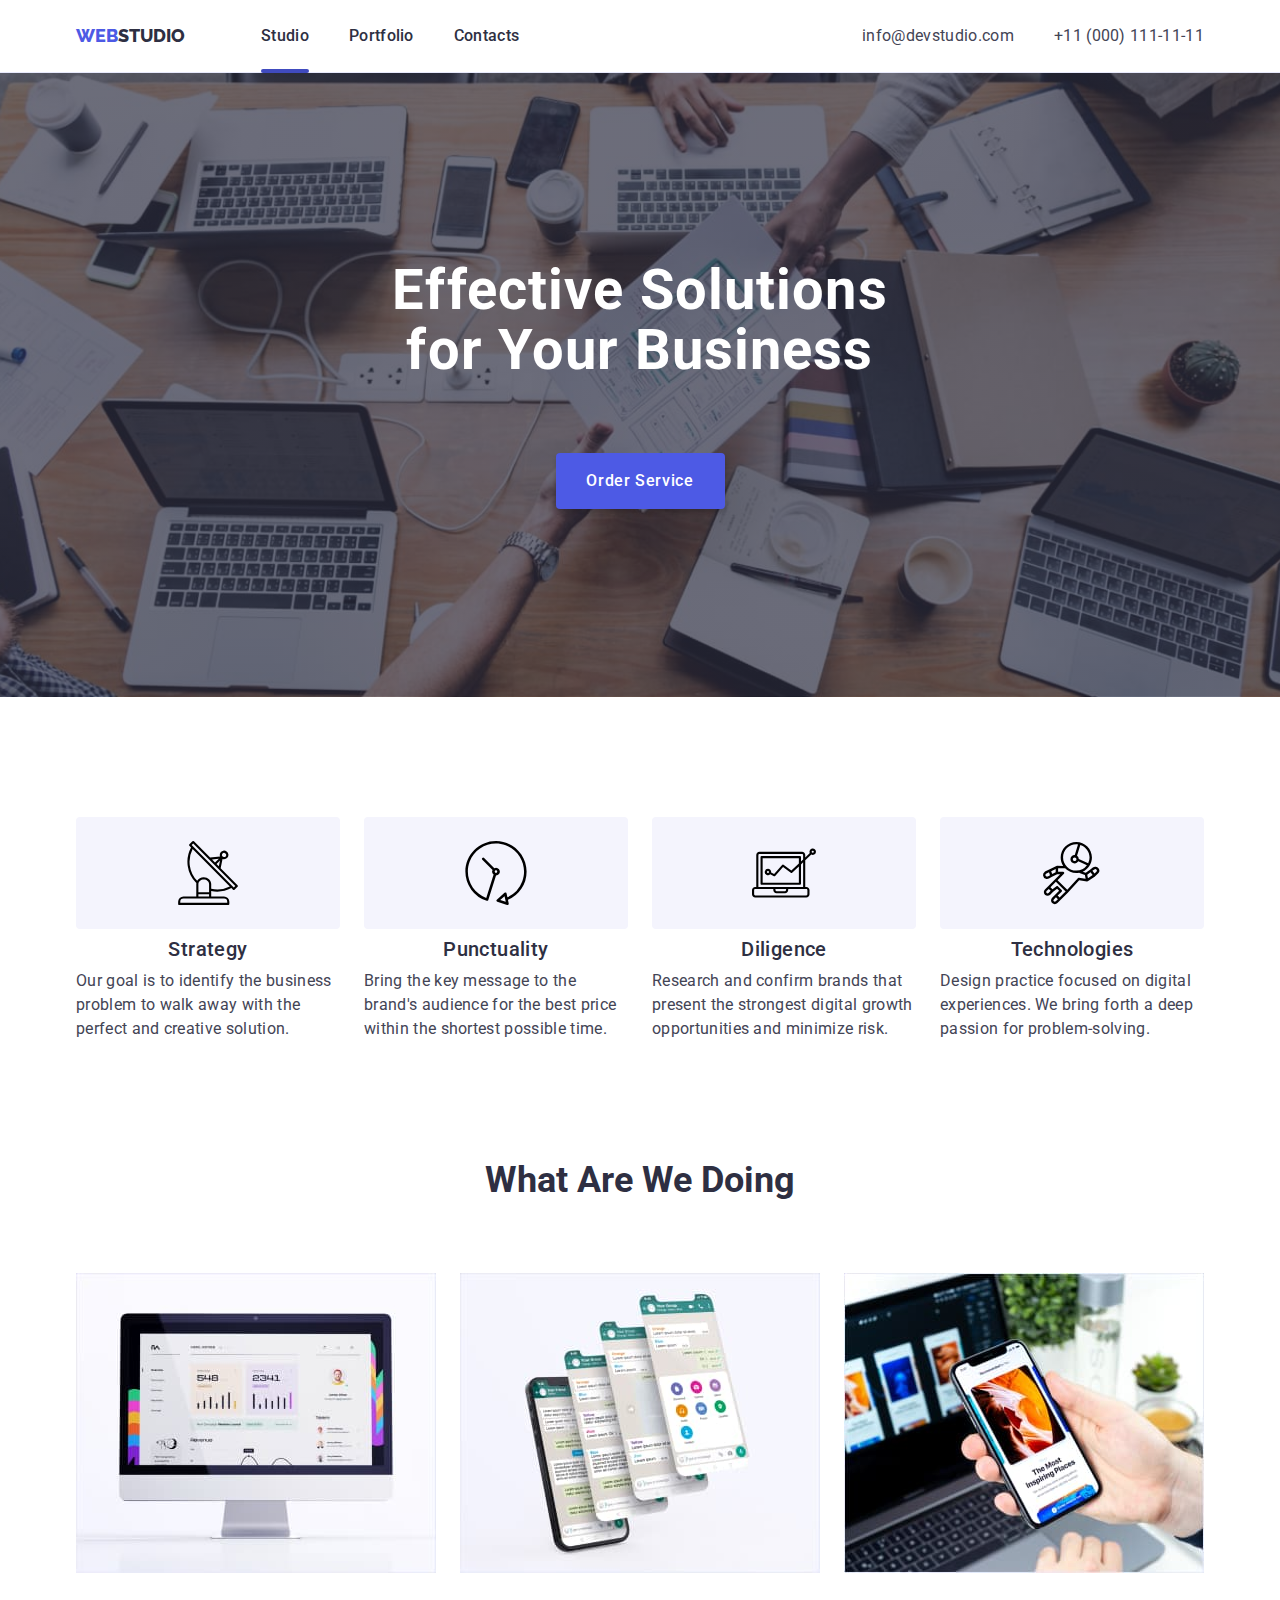
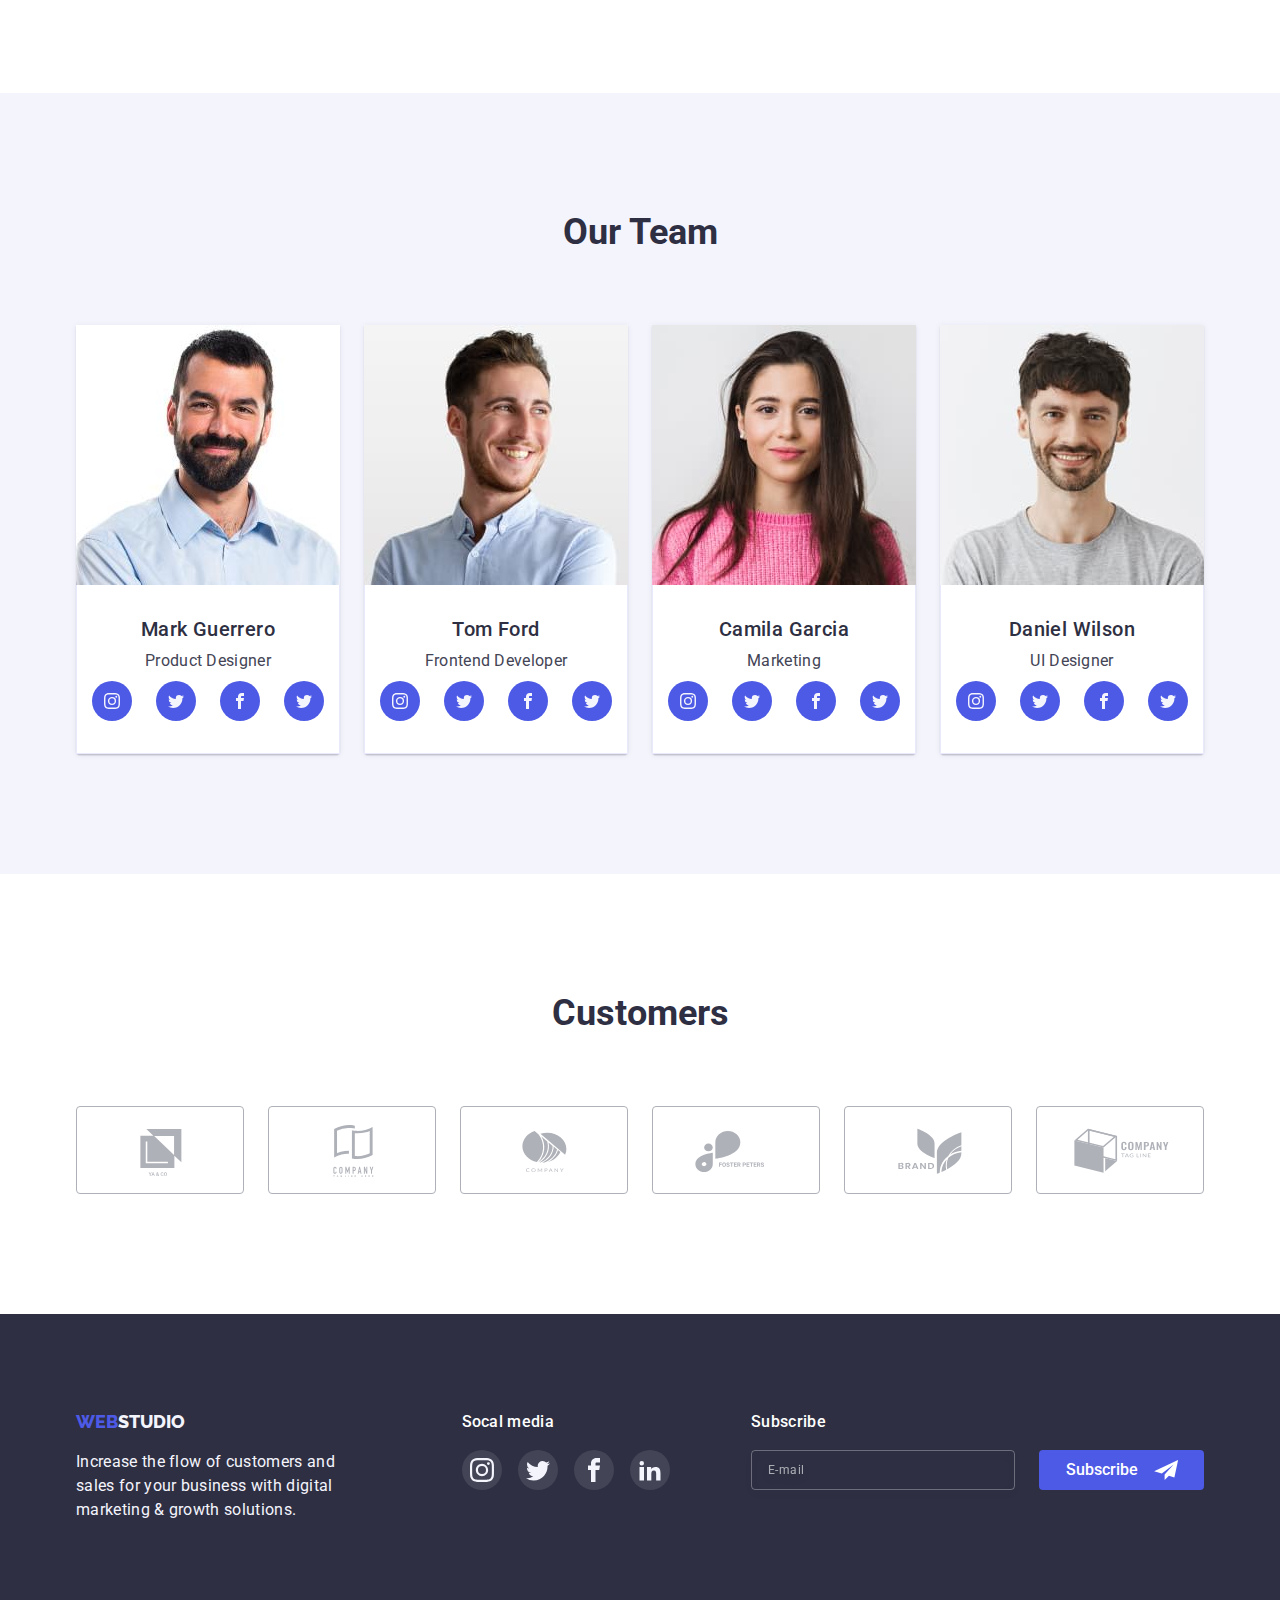
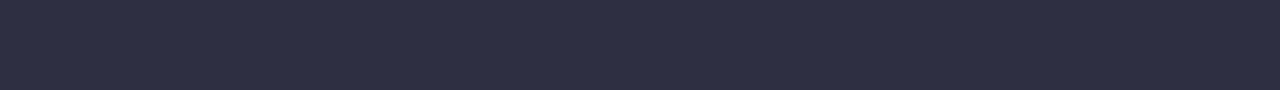
==== index.html @ fc149da0 "Update index.html" ====
<!DOCTYPE html>
<html lang="en">
  <head>
    <meta charset="UTF-8" />
    <meta http-equiv="X-UA-Compatible" content="IE=edge" />
    <meta name="viewport" content="width=device-width, initial-scale=1.0" />
    <link rel="preconnect" href="https://fonts.googleapis.com" />
    <link rel="preconnect" href="https://fonts.gstatic.com" crossorigin />
    <link
      href="https://fonts.googleapis.com/css2?family=Raleway:wght@800&family=Roboto:wght@400;500;700;900&display=swap"
      rel="stylesheet"
    />
    <link
      rel="stylesheet"
      href="https://cdnjs.cloudflare.com/ajax/libs/modern-normalize/1.1.0/modern-normalize.min.css"
    />
    <title>Web Studio</title>
    <link rel="stylesheet" href="./css/styles.css" />
  </head>
  <body>
    <header class="header">
      <div class="container header-container">
        <nav class="header-navigation">
          <a href="./index.html" class="logo-name"
            ><span class="word-web">WEB</span
            ><span class="word-studio-header">STUDIO</span></a
          >
          <ul class="header-list">
            <li class="header-item">
              <a class="item active" href="./index.html">Studio</a>
            </li>
            <li class="header-item">
              <a class="item" href="./portfolio.html">Portfolio</a>
            </li>
            <li class="header-item"><a class="item" href="">Contacts</a></li>
          </ul>
        </nav>
        <address class="header-address">
          <ul class="header-contact-list">
            <li class="header-item">
              <a href="mailto:info@devstudio.com" class="header-contact"
                >info@devstudio.com</a
              >
            </li>
            <li class="header-item">
              <a href="tel:+110001111111" class="header-contact"
                >+11 (000) 111-11-11</a
              >
            </li>
          </ul>
        </address>
        <button type="button" class="menu-open js-open-menu" ">
          <svg class="open-menu-icon" width="32" height="22">
            <use href="./images/symbol-defs-burger.svg#icon-burger"></use>
          </svg>
        </button>
      </div>
      <div class="mob-menu js-menu-container">
        <div class="mob-menu-container container">
          <div>
            <button type="button" class="menu-close js-close-menu" >
              <svg class="close-modal-icon" width="8" height="8">
                <use href="./images/closeblack-defs.svg#icon-closeblack"></use>
              </svg>
            </button>
            <nav class="mob-menu-navigation" >
              <ul class="mob-menu-list">
                <li class="mob-menu-item">
                  <a class="mob-item" href="./index.html">Studio</a>
                </li>
                <li class="mob-menu-item">
                  <a class="mob-item" href="./portfolio.html">Portfolio</a>
                </li>
                <li class="mob-menu-item">
                  <a class="mob-item" href="">Contacts</a>
                </li>
              </ul>
            </nav>
          </div>
          <div>
            <address class="mob-menu-address">
              <ul class="mob-menu-contacts">
                <li class="mob-menu-tel">
                  <a href="tel:+110001111111" class="mob-menu-tel-link"
                    >+11 (000) 111-11-11</a
                  >
                </li>
                <li class="mob-menu-email">
                  <a
                    href="mailto:info@devstudio.com"
                    class="mob-menu-email-link"
                    >info@devstudio.com</a
                  >
                </li>
              </ul>
            </address>
            <ul class="mob-menu-soc-list">
              <li class="mob-menu-soc-item">
                <a href="" class="mob-menu-soc-link">
                  <svg class="mob-menu-soc-icon" width="16" height="16">
                    <use href="./images/symbol-defs-second.svg#icon-instagram"></use>
                  </svg>
                </a>
              </li>
              <li class="mob-menu-soc-item">
                <a href="" class="mob-menu-soc-link">
                  <svg class="mob-menu-soc-icon" width="16" height="16">
                    <use href="./images/symbol-defs-second.svg#icon-twitter"></use>
                  </svg>
                </a>
              </li>
              <li class="mob-menu-soc-item">
                <a href="" class="mob-menu-soc-link">
                  <svg class="mob-menu-soc-icon" width="16" height="16">
                    <use href="./images/symbol-defs-second.svg#icon-facebook"></use>
                  </svg>
                </a>
              </li>
              <li class="mob-menu-soc-item">
                <a href="" class="mob-menu-soc-link">
                  <svg class="mob-menu-soc-icon" width="16" height="16">
                    <use href="./images/symbol-defs-second.svg#icon-linkedin"></use>
                  </svg>
                </a>
              </li>
            </ul>
          </div>
        </div>
      </div>
    </header>
    <main>
      <section class="headline-box section">
        <div class="container headline-container">
          <h1 class="headline">Effective Solutions for Your Business</h1>
          <button class="headline-button" type="button" data-modal-open>
            Order Service
          </button>
        </div>
      </section>
      <section class="section-goals">
        <div class="container goals-container">
          <h2 hidden class="visually-hidden">info</h2>
          <ul class="main-list">
            <li class="main-item">
              <div class="main-icon">
                <svg width="64" height="64">
                  <use href="./images/symbol-defs.svg#icon-vector1"></use>
                </svg>
              </div>
              <h3 class="main-title">Strategy</h3>
              <p class="main-after-title">
                Our goal is to identify the business problem to walk away with
                the perfect and creative solution.
              </p>
            </li>
            <li class="main-item">
              <div class="main-icon">
                <svg width="64" height="64">
                  <use href="./images/symbol-defs.svg#icon-vector2"></use>
                </svg>
              </div>
              <h3 class="main-title">Punctuality</h3>
              <p class="main-after-title">
                Bring the key message to the brand's audience for the best price
                within the shortest possible time.
              </p>
            </li>
            <li class="main-item">
              <div class="main-icon">
                <svg width="64" height="64">
                  <use href="./images/symbol-defs.svg#icon-vector3"></use>
                </svg>
              </div>
              <h3 class="main-title">Diligence</h3>
              <p class="main-after-title">
                Research and confirm brands that present the strongest digital
                growth opportunities and minimize risk.
              </p>
            </li>
            <li class="main-item">
              <div class="main-icon">
                <svg width="64" height="64">
                  <use href="./images/symbol-defs.svg#icon-vector4"></use>
                </svg>
              </div>
              <h3 class="main-title">Technologies</h3>
              <p class="main-after-title">
                Design practice focused on digital experiences. We bring forth a
                deep passion for problem-solving.
              </p>
            </li>
          </ul>
        </div>
      </section>
      <section class="section list">
        <div class="container list-container">
          <h2 class="doing-headline">What Are We Doing</h2>
          <ul class="doing-list">
            <li class="doing-item">
              <img
                src="./images/img1.jpg"
                width="360"
                alt="statistic"
                srcset="./images/img1.jpg 1x, ./images/img1-2x.jpg 2x"
              />
            </li>
            <li class="doing-item">
              <img
                src="./images/img2.jpg"
                width="360"
                alt="social"
                srcset="./images/img2.jpg 1x, ./images/img2-2x.jpg 2x"
              />
            </li>
            <li class="doing-item">
              <img
                src="./images/img3.jpg"
                width="360"
                alt="applications"
                srcset="./images/img3.jpg 1x, ./images/img3-2x.jpg 2x"
              />
            </li>
          </ul>
        </div>
      </section>
      <section class="teamlist section">
        <div class="container team-container">
          <h2 class="secondary-headline">Our Team</h2>
          <ul class="secondary-list">
            <li class="secondary-item team-color">
              <img
                src="./images/mark-guerrero.jpg"
                width="264"
                alt="Mark Guerrero"
                srcset="
                  ./images/mark-guerrero.jpg    1x,
                  ./images/mark-guerrero-2x.jpg 2x
                "
              />
              <div class="borders-text">
                <h3 class="name-team">Mark Guerrero</h3>
                <p class="team-position">Product Designer</p>
                <ul class="team-soc-list">
                  <li class="soc-item">
                    <a href="" class="team-soc-link">
                      <svg class="team-soc-icon" width="16" height="16">
                        <use href="./images/symbol-defs-second.svg#icon-instagram"></use>
                      </svg>
                    </a>
                  </li>
                  <li class="soc-item">
                    <a href="" class="team-soc-link">
                      <svg class="team-soc-icon" width="16" height="16">
                        <use href="./images/symbol-defs-second.svg#icon-twitter"></use>
                      </svg>
                    </a>
                  </li>
                  <li class="soc-item">
                    <a href="" class="team-soc-link">
                      <svg class="team-soc-icon" width="16" height="16">
                        <use href="./images/symbol-defs-second.svg#icon-facebook"></use>
                      </svg>
                    </a>
                  </li>
                  <li class="soc-item">
                    <a href="" class="team-soc-link">
                      <svg class="team-soc-icon" width="16" height="16">
                        <use href="./images/symbol-defs-second.svg#icon-twitter"></use>
                      </svg>
                    </a>
                  </li>
                </ul>
              </div>
            </li>
            <li class="secondary-item team-color">
              <img
                src="./images/tom-ford.jpg"
                width="264"
                alt="Tom Ford"
                srcset="./images/tom-ford.jpg 1x, ./images/tom-ford-2x.jpg 2x"
              />
              <div class="borders-text">
                <h3 class="name-team">Tom Ford</h3>
                <p class="team-position">Frontend Developer</p>
                <ul class="team-soc-list">
                  <li class="soc-item">
                    <a href="" class="team-soc-link">
                      <svg class="team-soc-icon" width="16" height="16">
                        <use href="./images/symbol-defs-second.svg#icon-instagram"></use>
                      </svg>
                    </a>
                  </li>
                  <li class="soc-item">
                    <a href="" class="team-soc-link">
                      <svg class="team-soc-icon" width="16" height="16">
                        <use href="./images/symbol-defs-second.svg#icon-twitter"></use>
                      </svg>
                    </a>
                  </li>
                  <li class="soc-item">
                    <a href="" class="team-soc-link">
                      <svg class="team-soc-icon" width="16" height="16">
                        <use href="./images/symbol-defs-second.svg#icon-facebook"></use>
                      </svg>
                    </a>
                  </li>
                  <li class="soc-item">
                    <a href="" class="team-soc-link">
                      <svg class="team-soc-icon" width="16" height="16">
                        <use href="./images/symbol-defs-second.svg#icon-twitter"></use>
                      </svg>
                    </a>
                  </li>
                </ul>
              </div>
            </li>
            <li class="secondary-item team-color">
              <img
                src="./images/camila-garcia.jpg"
                width="264"
                alt="Camila Garcia"
                srcset="
                  ./images/camila-garcia.jpg 1x,
                  ./images/camila-garcia-2x.jpg 2x
                "
              />
              <div class="borders-text">
                <h3 class="name-team">Camila Garcia</h3>
                <p class="team-position">Marketing</p>
                <ul class="team-soc-list">
                  <li class="soc-item">
                    <a href="" class="team-soc-link">
                      <svg class="team-soc-icon" width="16" height="16">
                        <use href="./images/symbol-defs-second.svg#icon-instagram"></use>
                      </svg>
                    </a>
                  </li>
                  <li class="soc-item">
                    <a href="" class="team-soc-link">
                      <svg class="team-soc-icon" width="16" height="16">
                        <use href="./images/symbol-defs-second.svg#icon-twitter"></use>
                      </svg>
                    </a>
                  </li>
                  <li class="soc-item">
                    <a href="" class="team-soc-link">
                      <svg class="team-soc-icon" width="16" height="16">
                        <use href="./images/symbol-defs-second.svg#icon-facebook"></use>
                      </svg>
                    </a>
                  </li>
                  <li class="soc-item">
                    <a href="" class="team-soc-link">
                      <svg class="team-soc-icon" width="16" height="16">
                        <use href="./images/symbol-defs-second.svg#icon-twitter"></use>
                      </svg>
                    </a>
                  </li>
                </ul>
              </div>
            </li>
            <li class="secondary-item team-color">
              <img
                src="./images/daniel-wilson.jpg"
                width="264"
                alt="Daniel Wilson"
                srcset="
                  ./images/daniel-wilson.jpg    1x,
                  ./images/daniel-wilson-2x.jpg 2x
                "
              />
              <div class="borders-text">
                <h3 class="name-team">Daniel Wilson</h3>
                <p class="team-position">UI Designer</p>
                <ul class="team-soc-list">
                  <li class="soc-item">
                    <a href="" class="team-soc-link">
                      <svg class="team-soc-icon" width="16" height="16">
                        <use href="./images/symbol-defs-second.svg#icon-instagram"></use>
                      </svg>
                    </a>
                  </li>
                  <li class="soc-item">
                    <a href="" class="team-soc-link">
                      <svg class="team-soc-icon" width="16" height="16">
                        <use href="./images/symbol-defs-second.svg#icon-twitter"></use>
                      </svg>
                    </a>
                  </li>
                  <li class="soc-item">
                    <a href="" class="team-soc-link">
                      <svg class="team-soc-icon" width="16" height="16">
                        <use href="./images/symbol-defs-second.svg#icon-facebook"></use>
                      </svg>
                    </a>
                  </li>
                  <li class="soc-item">
                    <a href="" class="team-soc-link">
                      <svg class="team-soc-icon" width="16" height="16">
                        <use href="./images/symbol-defs-second.svg#icon-twitter"></use>
                      </svg>
                    </a>
                  </li>
                </ul>
              </div>
            </li>
          </ul>
        </div>
      </section>
      <section class="customers-section section">
        <div class="container">
          <h2 class="secondary-headline">Customers</h2>
          <ul class="customers-list">
            <li class="customers-item">
              <a href="" class="customers-link">
                <svg class="customers-icon" width="104" height="56">
                  <use href="./images/symbol-defs-third.svg#icon-test1"></use>
                </svg>
              </a>
            </li>
            <li class="customers-item">
              <a href="" class="customers-link">
                <svg class="customers-icon" width="104" height="56">
                  <use href="./images/symbol-defs-third.svg#icon-test2"></use>
                </svg>
              </a>
            </li>
            <li class="customers-item">
              <a href="" class="customers-link">
                <svg class="customers-icon" width="104" height="56">
                  <use href="./images/symbol-defs-third.svg#icon-test3"></use>
                </svg>
              </a>
            </li>
            <li class="customers-item">
              <a href="" class="customers-link">
                <svg class="customers-icon" width="104" height="56">
                  <use href="./images/symbol-defs-third.svg#icon-test4"></use>
                </svg>
              </a>
            </li>
            <li class="customers-item">
              <a href="" class="customers-link">
                <svg class="customers-icon" width="104" height="56">
                  <use href="./images/symbol-defs-third.svg#icon-test5"></use>
                </svg>
              </a>
            </li>
            <li class="customers-item">
              <a href="" class="customers-link">
                <svg class="customers-icon" width="104" height="56">
                  <use href="./images/symbol-defs-third.svg#icon-test6"></use>
                </svg>
              </a>
            </li>
          </ul>
        </div>
      </section>
    </main>
    <footer class="box">
      <div class="container footer-container">
        <div class="footer-logo">
          <a href="./index.html" class="footer-logo-name"
            ><span class="word-web">WEB</span
            ><span class="word-studio-footer">STUDIO</span></a
          >
          <p class="footer-description">
            Increase the flow of customers and sales for your business with
            digital marketing & growth solutions.
          </p>
        </div>
        <div class="social-footer-container">
          <p class="social-footer-header">Socal media</p>
          <ul class="footer-social-list">
            <li class="footer-social-item">
              <a href="" class="footer-social-link">
                <svg class="footer-social-icon" width="24" height="24">
                  <use href="./images/symbol-defs-second.svg#icon-instagram"></use>
                </svg>
              </a>
            </li>
            <li class="footer-social-item">
              <a href="" class="footer-social-link">
                <svg class="footer-social-icon" width="24" height="24">
                  <use href="./images/symbol-defs-second.svg#icon-twitter"></use>
                </svg>
              </a>
            </li>
            <li class="footer-social-item">
              <a href="" class="footer-social-link">
                <svg class="footer-social-icon" width="24" height="24">
                  <use href="./images/symbol-defs-second.svg#icon-facebook"></use>
                </svg>
              </a>
            </li>
            <li class="footer-social-item">
              <a href="" class="footer-social-link">
                <svg class="footer-social-icon" width="24" height="24">
                  <use href="./images/symbol-defs-second.svg#icon-linkedin"></use>
                </svg>
              </a>
            </li>
          </ul>
        </div>
        <div class="input-footer-container">
          <p class="social-footer-header">Subscribe</p>
          <form class="subcribe-form">
            <div class="subcribe-input">
              <input
                name="email"
                type="email"
                class="input-email"
                placeholder="E-mail"
              />
              <button type="submit" class="button-submit">
                Subscribe<svg class="subcribe-icon" width="24" height="20">
                  <use href="./images/telegram-defs.svg#icon-telegram"></use>
                </svg>
              </button>
            </div>
          </form>
        </div>
      </div>
    </footer>
    <div class="backdrop is-hidden" data-modal>
      <div class="modal">
        <button type="button" class="modal-close" data-modal-close>
          <svg class="close-modal-icon" width="8" height="8">
            <use href="./images/closeblack-defs.svg#icon-closeblack"></use>
          </svg>
        </button>
        <p class="modal-header">
          Leave your contacts and we will call you back
        </p>
        <form>
          <div class="modal-field">
            <label for="user-name" class="input-text">Name</label>
            <div class="input-wrap">
              <input type="name" id="user-name" class="modal-input" />
              <svg class="modal-icon" width="18" height="18">
                <use href="./images/symbol-defs-modal.svg#icon-person-black"></use>
              </svg>
            </div>
          </div>
          <div class="modal-field">
            <label for="user-phone" class="input-text">Phone</label>
            <div class="input-wrap">
              <input
                type="tel"
                name="user-phone"
                id="user-phone"
                class="modal-input"
              />
              <svg class="modal-icon" width="18" height="24">
                <use href="./images/symbol-defs-modal.svg#icon-phone-black"></use>
              </svg>
            </div>
          </div>
          <div class="modal-field">
            <label for="user-email" class="input-text">Email</label>
            <div class="input-wrap">
              <input
                type="email"
                name="user-email"
                id="user-email"
                class="modal-input"
              /><svg class="modal-icon" width="18" height="24">
                <use href="/images/symbol-defs-modal.svg#icon-email-black"></use>
              </svg>
            </div>
          </div>
          <div class="comment-field">
            <label for="user-comment" class="input-text">Comment</label
            ><textarea
              class="user-message"
              name="user-comment"
              id="user-comment"
              placeholder="Text input"
            ></textarea>
          </div>
          <div class="policy-field">
            <input
              class="policy-check hidden"
              name="policy-checkbox"
              type="checkbox"
              id="policy-checkbox"
              value="true"
            />
            <label for="policy-checkbox" class="policy-text"
              ><span
                ><svg class="check-icon" width="10" height="8">
                  <use href="./images/symbol-defs-click.svg#icon-vector-click"></use></svg></span
              >I accept the terms and conditions of the
              <a class="policy-link" href="">Privacy Policy</a></label
            >
          </div>
          <button type="submit" class="submit-button">Send</button>
        </form>
      </div>
    </div>
    <script src="./js/modal.js"></script>
    <script src="./js/mobile-menu.js"></script>
  </body>
</html>
---- css/styles.css ----
:root {
  --primary-color: #2e2f42;
  --secondary-color: #4d5ae5;
  --font-description-color: #434455;
  --font-white-color: #ffffff;
  --hover-color: #404bbf;
  --footer-soc-item-color: #31d0aa;
  --hover-transition: 250ms cubic-bezier(0.4, 0, 0.2, 1);
  --background-gradient: linear-gradient(
    rgba(46, 47, 66, 0.7),
    rgba(46, 47, 66, 0.7) 100%
  );
}
p,
h1,
h2,
h3,
h4,
h5,
h6 {
  margin: 0;
}

ul {
  margin: 0;
  padding-left: 0;
}

button {
  cursor: pointer;
}

address {
  font-style: normal;
}

img {
  display: block;
  max-width: 100%;
  height: auto;
}
body {
  font-family: "Roboto";
  color: var(--primary-color);
}
.no-scroll {
  overflow: hidden;
}
.hidden {
  position: absolute;
  width: 1px;
  height: 1px;
  margin: -1px;
  border: 0;
  padding: 0;
  white-space: nowrap;
  clip-path: inset(100%);
  clip: rect(0 0 0 0);
  overflow: hidden;
}
.container {
  width: 100%;
  padding-left: 16px;
  padding-right: 16px;
  margin: 0 auto;
  /* outline: 2px solid red; */
}
.section {
  padding-bottom: 96px;
  padding-top: 96px;
}
.header {
  border-bottom: 1px solid #e7e9fc;
  padding-top: 24px;
  padding-bottom: 24px;
}
.logo-name {
  text-decoration: none;
  font-family: "Raleway";
  font-style: normal;
  font-weight: 800;
  font-size: 18px;
  line-height: 1.33;
  margin-right: 76px;
}
.header-container {
  display: flex;
  justify-content: space-between;
  align-items: center;
}
.header-navigation {
  display: flex;
  align-items: center;
}

.headline-box {
  /* background-color: tomato;*/
  /* max-width: 1440px; */
  margin: 0 auto;
  background-image: var(--background-gradient),
    url(../images/people-office-mobile.jpg);
  background-repeat: no-repeat;
  background-position: center;
  background-size: cover;
  padding-top: 118px;
  padding-bottom: 118px;
}
@media (min-device-pixel-ratio: 2),
  (min-resolution: 192dpi),
  (min-resolution: 2dppx) {
  .headline-box {
    background-image: var(--background-gradient),
      url(../images/people-office-mobile-2x.jpg);
  }
}
.menu-open {
  border: none;
  background-color: #ffffff;
}
.open-menu-icon {
  stroke: var(--primary-color);
  display: block;
}
.mob-menu-container {
  padding-left: 40px;
  padding-right: 24px;
}
.mob-menu {
  position: fixed;
  top: 0;
  z-index: 1;
  width: 100%;
  height: 100%;
  background-color: white;
  padding-top: 80px;
  padding-bottom: 40px;
  transform: translateX(100%);
  transition: transform var(--hover-transition);
}
.mob-menu.is-open {
  transform: translateX(0);
}

.menu-close {
  position: absolute;
  display: flex;
  align-items: center;
  justify-content: center;
  padding: 0;
  top: 24px;
  right: 24px;
  width: 24px;
  height: 24px;
  background-color: #e7e9fc;
  border: 1px solid rgba(0, 0, 0, 0.1);
  border-radius: 50%;
}
.mob-menu > .container {
  height: 100%;
  display: flex;
  flex-direction: column;
  justify-content: space-between;
  overflow-y: auto;
}
.close-modal-icon {
}
.mob-menu-list {
  list-style: none;
  text-decoration: none;
  font-weight: 700;
  font-size: 36px;
  line-height: 1.11s;
  letter-spacing: 0.02em;
  text-transform: capitalize;
  color: var(--primary-color);
}
.mob-menu-item {
  margin-bottom: 40px;
}
.mob-menu-item:last-child {
  margin-bottom: 0;
}
.mob-menu-item {
}
.mob-item {
  text-decoration: none;
  color: var(--primary-color);
}
.mob-menu-contacts {
  list-style: none;
  text-decoration: none;
  font-weight: 700;
  font-size: 36px;
  line-height: 1.11s;
  letter-spacing: 0.02em;
}
.mob-menu-tel {
  margin-bottom: 40px;
}
.mob-menu-tel-link {
  text-decoration: none;
  color: var(--secondary-color);
}
.mob-menu-email {
  margin-bottom: 48px;
}
.mob-menu-email-link {
  text-decoration: none;
  font-weight: 500;
  font-size: 20px;
  line-height: 24px;
  /* identical to box height, or 120% */

  letter-spacing: 0.02em;

  /* SLATE */

  color: var(--font-description-color);
}
.mob-menu-soc-list {
  display: flex;
  justify-content: flex-start;
  gap: 56px;
}
.mob-menu-soc-item {
  list-style: none;
  width: 40px;
  height: 40px;
}
.mob-menu-soc-link {
  width: 40px;
  height: 40px;
  border-radius: 50%;
  display: flex;
  justify-content: center;
  align-items: center;
  background-color: var(--secondary-color);
}
.headline {
  color: var(--font-white-color);
  font-weight: 700;
  font-size: 36px;
  line-height: 1.11;
  text-align: center;
  letter-spacing: 0.02em;

  margin: 0 auto 72px;
}
.headline-button {
  display: block;
  font-family: inherit;
  font-weight: 500;
  font-size: 16px;
  line-height: 1.5;
  letter-spacing: 0.04em;
  background-color: var(--secondary-color);
  color: var(--font-white-color);
  border-radius: 4px;
  border: 0;
  margin: 0 auto;
  width: 169px;
  height: 56px;

  box-shadow: 0px 4px 4px rgba(0, 0, 0, 0.15);
  transition: background-color var(--hover-transition);
}
.headline-button:hover,
.headline-button:focus {
  background-color: var(--hover-color);
  cursor: pointer;
}

.list {
  padding-top: 0;
}

.main-btn {
  font-family: inherit;
  font-weight: 500;
  font-size: 16px;
  line-height: 1.5;
  letter-spacing: 0.04em;
  background-color: #f4f4fd;
  color: var(--secondary-color);
  border-radius: 4px;
  border: 1px solid #e7e9fc;
  padding: 12px 24px;
  transition: border var(--hover-transition),
    background-color var(--hover-transition), color var(--hover-transition),
    box-shadow var(--hover-transition);
}
.main-btn:focus,
.main-btn:hover {
  border: 1px solid var(--secondary-color);
  background-color: var(--secondary-color);
  color: #f4f4fd;
  box-shadow: 0px 3px 1px rgba(0, 0, 0, 0.1), 0px 2px 1px rgba(0, 0, 0, 0.08),
    0px 2px 2px rgba(0, 0, 0, 0.12);
  cursor: pointer;
}

.main-link {
  text-decoration: none;
}
.section-goals {
  padding-top: 96px;
}
.main-list {
  display: flex;
  flex-wrap: wrap;
}
.main-list :last-child {
  margin-bottom: 0;
}
.main-item {
  list-style: none;
  width: 100%;
  margin-bottom: 72px;
}
.main-icon {
  display: none;
}
.main-title {
  color: var(--primary-color);
  font-weight: 700;
  font-size: 36px;
  line-height: 1.11;
  text-align: center;
  letter-spacing: 0.02em;
  text-transform: capitalize;
  margin-bottom: 8px;
}
.main-after-title {
  color: var(--font-description-color);
  font-weight: 500;
  font-size: 16px;
  line-height: 1.5;
  /* identical to box height, or 150% */

  letter-spacing: 0.02em;
}
.list-container {
  display: none;
}
.doing-headline {
  text-align: center;
  font-weight: 700;
  font-size: 36px;
  line-height: 1.11;
  /* identical to box height, or 111% */
  color: var(--primary-color);
  margin-bottom: 72px;
}
.doing-list {
  display: flex;
  align-items: center;
  gap: 24px;
}
.doing-item {
  list-style: none;
}
.secondary-headline {
  text-align: center;
  font-weight: 700;
  font-size: 36px;
  line-height: 1.11;
  /* identical to box height, or 111% */
  color: var(--primary-color);
  margin-bottom: 72px;
}
/* .team-container {
  max-width: 294px;
} */
.secondary-list {
  display: flex;
  flex-wrap: wrap;
  justify-content: center;
  gap: 72px 16px;
}
.secondary-item {
  list-style: none;
  width: 264px;
}
.teamlist {
  background-color: #f4f4fd;
}
.name-team {
  text-align: center;
  color: var(--primary-color);
  font-style: normal;
  font-weight: 500;
  font-size: 20px;
  line-height: 1.2;
  /* identical to box height, or 120% */
  letter-spacing: 0.02em;
  margin-bottom: 8px;
}
.team-position {
  text-align: center;
  color: var(--font-description-color);
  font-weight: 400;
  font-size: 16px;
  line-height: 1.5;
  /* identical to box height, or 150% */
  letter-spacing: 0.02em;
  margin-bottom: 8px;
}
.team-color {
  background-color: var(--font-white-color);
  box-shadow: 0px 1px 6px rgba(46, 47, 66, 0.08),
    0px 1px 1px rgba(46, 47, 66, 0.16), 0px 2px 1px rgba(46, 47, 66, 0.08);
  border-radius: 0px 0px 4px 4px;
}
.team-soc-list {
  display: flex;
  justify-content: center;
  gap: 24px;
}
.soc-item {
  list-style: none;
  width: 40px;
  height: 40px;
}
.team-soc-link {
  width: 100%;
  height: 100%;
  border-radius: 50%;
  display: flex;
  justify-content: center;
  align-items: center;
  fill: #f4f4fd;
  background-color: var(--secondary-color);
  transition: background-color var(--hover-transition);
}
.team-soc-link:hover,
.team-soc-link:focus {
  background-color: var(--hover-color);
}
.customers-list {
  display: flex;
  justify-content: center;
  gap: 72px 16px;
  flex-wrap: wrap;
}
.customers-item {
  list-style: none;
  width: calc((100% - 16px) / 2);
  height: 88px;
}
.customers-link {
  width: 100%;
  height: 100%;
  border: 1px solid #afb1b8;
  border-radius: 4px;
  display: flex;
  justify-content: center;
  align-items: center;
  transition: border-color var(--hover-transition);
}
.customers-icon {
  fill: #afb1b8;
  transition: fill var(--hover-transition);
}

.customers-link:is(:hover, :focus) {
  border-color: var(--hover-color);
}
.customers-link:is(:hover, :focus) .customers-icon {
  fill: var(--hover-color);
}
.box {
  background: #2e2f42;
  padding-top: 96px;
  padding-bottom: 96px;
}
.buttons {
  padding-top: 48px;
  padding-bottom: 48px;
}
.buttons-container {
  margin-bottom: 72px;
  display: flex;
  flex-wrap: wrap;
  gap: 24px;
}
.btn-list {
  list-style: none;
}
.portfolio-container {
  display: flex;
  justify-content: center;
  padding-top: 72px;
  padding-bottom: 120px;
}
.borders-text {
  padding-top: 32px;
  padding-bottom: 32px;
  border-left: 1px solid #e7e9fc;
  border-right: 1px solid #e7e9fc;
  border-bottom: 1px solid #e7e9fc;
}
.portfolio-list {
  display: flex;
  flex-wrap: wrap;
  justify-content: center;
  row-gap: 48px;
}
.portfolio-cover-wrap {
  position: relative;
  overflow: hidden;
  transition: transform var(--hover-transition);
}
.portfolio-overlay-text {
  color: #f4f4fd;
  background-color: var(--secondary-color);
  font-weight: 400;
  font-size: 16px;
  line-height: 1.5;
  letter-spacing: 0.02em;
  padding-top: 40px;
  padding-left: 32px;
  padding-right: 32px;
  position: absolute;
  top: 0;
  height: 100%;
  transform: translateY(100%);
  transition: transform var(--hover-transition);
}
.main-link:is(:hover, :focus) .portfolio-overlay-text {
  transform: translateY(0);
}
.portfolio-item {
  width: 100%;
  list-style: none;
  box-shadow: 0px 1px 6px rgba(46, 47, 66, 0.08);
  transition: box-shadow var(--hover-transition);
}
.portfolio-item:hover,
.portfolio-item:focus {
  box-shadow: 0px 1px 6px rgba(46, 47, 66, 0.08);
}

.portfolio-header {
  color: var(--primary-color);
  font-style: normal;
  font-weight: 500;
  font-size: 20px;
  line-height: 1.2;
  /* identical to box height, or 120% */
  margin-bottom: 8px;
  letter-spacing: 0.02em;
}
.portfolio-description {
  color: var(--font-description-color);
  font-weight: 400;
  font-size: 16px;
  line-height: 1.5;
  /* identical to box height, or 150% */
  letter-spacing: 0.02em;
}
.description-left {
  padding-left: 16px;
}
.word-studio-header {
  color: #2e2f42;
}
.word-web {
  color: var(--secondary-color);
}
.word-studio-footer {
  color: #f4f4fd;
}
.footer-container {
  display: flex;
  flex-wrap: wrap;
  justify-content: center;
  gap: 24px;
}
.footer-logo-name {
  text-align: center;
  text-decoration: none;
  font-family: "Raleway";
  font-style: normal;
  font-weight: 800;
  font-size: 18px;
  line-height: 1.33;
}
.footer-logo {
  display: flex;
  flex-direction: column;
  align-items: left;
  margin-bottom: 72px;
}
.footer-description {
  margin-top: 16px;
  width: 264px;
  font-size: 16px;
  line-height: 1.5;
  letter-spacing: 0.02em;
  color: #f4f4fd;
}
.social-footer-container {
  display: block;
  margin-bottom: 72px;
}
.social-footer-header {
  text-align: center;
  font-weight: 500;
  font-size: 16px;
  line-height: 1.5;
  letter-spacing: 0.02em;
  color: #ffffff;
  padding-bottom: 16px;
}
.footer-social-list {
  display: flex;
  justify-content: center;
  gap: 16px;
}
.footer-social-item {
  list-style: none;
  width: 40px;
  height: 40px;
  display: flex;
  justify-content: center;
  align-items: center;
  gap: 16px;
}
.footer-social-link {
  display: flex;

  justify-content: center;
  align-items: center;
  width: 100%;
  height: 100%;
  border-radius: 50%;
  background-color: rgba(255, 255, 255, 0.1);
  transition: background-color var(--hover-transition);
}
.footer-social-link:hover,
.footer-social-link:focus {
  background-color: var(--footer-soc-item-color);
}
.footer-social-icon {
  fill: #f4f4fd;
}
.subcribe-input {
  display: flex;
  flex-wrap: wrap;
  justify-content: center;
  gap: 24px;
}
.input-email {
  background: transparent;
  border: 1px solid rgba(255, 255, 255, 0.3);
  filter: drop-shadow(0px 4px 4px rgba(0, 0, 0, 0.15));
  border-radius: 4px;
  width: 100%;
  height: 40px;
  padding: 16px;
  color: var(--font-white-color);
  font-weight: 400;
  font-size: 12px;
  line-height: 2;
  
  letter-spacing: 0.04em;
}
.input-email::placeholder {
  color: rgba(255, 255, 255, 0.6);
  font-weight: 400;
  font-size: 12px;
  line-height: 2;
  letter-spacing: 0.04em;
}
.input-email:focus,
.input-email:hover
 {
  background: transparent;
  outline: none;
  border-color: #404bbf;
}
.button-submit {
  display: flex;
  justify-content: center;
  align-items: center;
  color: var(--font-white-color);
  background-color: var(--secondary-color);
  border: none;
  border-radius: 4px;
  width: 165px;
  height: 40px;
  font-weight: 500;
  font-size: 16px;
  line-height: 1.5;
  gap: 16px;
}
.subcribe-icon {
  fill: var(--font-white-color);
}
.backdrop {
  position: fixed;
  top: 0;
  width: 100%;
  height: 100%;
  background: rgba(46, 47, 66, 0.4);
  transition: opacity var(--hover-transition),
    visibility var(--hover-transition);
}
.modal {
  position: absolute;
  top: 50%;
  left: 50%;
  transform: translate(-50%, -50%) scale(1);
  width: 392px;
  min-height: 576px;
  background-color: #fcfcfc;
  box-shadow: 0px 1px 1px rgba(0, 0, 0, 0.14), 0px 1px 3px rgba(0, 0, 0, 0.12),
    0px 2px 1px rgba(0, 0, 0, 0.2);
  border-radius: 4px;
  transition: transform var(--hover-transition);
  padding: 24px;
}
.backdrop.is-hidden .modal {
  transform: translate(-50%, -50%) scale(0);
}
.modal-close {
  position: absolute;
  display: flex;
  align-items: center;
  justify-content: center;
  padding: 0;
  top: 24px;
  right: 24px;
  width: 24px;
  height: 24px;
  background-color: #e7e9fc;
  border: 1px solid rgba(0, 0, 0, 0.1);
  border-radius: 50%;
  transition: background-color var(--hover-transition),
    fill var(--hover-transition), border var(--hover-transition);
}
.modal-close:hover,
.modal-close:focus {
  background-color: var(--hover-color);
  fill: #ffffff;
  border: none;
}
.is-hidden {
  opacity: 0;
  visibility: hidden;
  pointer-events: none;
}

.modal-header {
  font-weight: 500;
  font-size: 16px;
  line-height: 1.5;
  text-align: center;
  letter-spacing: 0.02em;
  color: var(--primary-color);
  margin-top: 48px;
  margin-bottom: 16px;
}
.modal-field {
  margin-bottom: 8px;
}
.input-wrap {
  position: relative;
}
.modal-icon {
  position: absolute;
  left: 19px;
  top: 50%;
  fill: var(--primary-color);
  transform: translateY(-50%);
  transition: fill var(--hover-transition);
}
.modal-input {
  width: 100%;
  height: 40px;
  background-color: transparent;
  outline: none;
  border: 1px solid rgba(33, 33, 33, 0.2);
  border-radius: 4px;
  padding-left: 38px;
  transition: border var(--hover-transition);
}
.modal-input:focus {
  border: 1px solid var(--secondary-color);
}
.modal-input:focus + .modal-icon {
  fill: var(--secondary-color);
}
.input-text {
  font-weight: 400;
  font-size: 12px;
  line-height: 1.17;
  letter-spacing: 0.04em;
  color: #8e8f99;
  display: inline-block;
  margin-bottom: 4px;
}
.comment-field {
  margin-bottom: 16px;
}
.user-message {
  width: 100%;
  height: 120px;
  background-color: transparent;
  border: 1px solid rgba(33, 33, 33, 0.2);
  border-radius: 4px;
  padding: 8px 16px;
  outline: none;
  resize: none;
  transition: border var(--hover-transition);
}
.user-message::placeholder {
  font-weight: 400;
  font-size: 12px;
  line-height: 1.17;
  letter-spacing: 0.04em;
  color: rgba(117, 117, 117, 0.5);
}
.user-message:focus {
  border: 1px solid var(--secondary-color);
}

.submit-button {
  display: block;
  font-family: inherit;
  font-weight: 500;
  font-size: 16px;
  line-height: 1.5;
  letter-spacing: 0.04em;
  background-color: var(--secondary-color);
  color: var(--font-white-color);
  border-radius: 4px;
  border: 0;
  width: 169px;
  height: 56px;
  margin: 0 auto;
  margin-top: 24px;
  box-shadow: 0px 4px 4px rgba(0, 0, 0, 0.15);
  transition: background-color var(--hover-transition);
}
.submit-button:hover,
.submit-button:focus {
  background-color: var(--hover-color);
  cursor: pointer;
}

.policy-text {
  font-weight: 400;
  font-size: 12px;
  line-height: 1.17;
  letter-spacing: 0.04em;
  color: #757575;
  display: flex;
}
.policy-text span {
  width: 16px;
  height: 16px;
  border: 1.25px solid var(--primary-color);
  border-radius: 2px;
  margin-right: 8px;
  display: flex;
  justify-content: center;
  align-items: center;
  fill: transparent;
  transition: background-color var(--hover-transition),
    border var(--hover-transition), fill var(--hover-transition);
}
.policy-check:checked + .policy-text span {
  background-color: var(--hover-color);
  border: none;
  fill: #f4f4fd;
}
/*}
.policy-text::before {
  content: "";
  width: 16px;
  height: 16px;
  border: 1.25px solid var(--primary-color);
  border-radius: 2px;
  margin-right: 8px;
}
.policy-check:checked + .policy-text::before {
  background-color: var(--hover-color);
  border: none;
  background-image: url(../images/icons.svg);
}*/
.policy-link {
  margin-left: 2px;
  color: var(--secondary-color);
  text-decoration: underline;
  transition: cursor var(--hover-transition);
}
.policy-link:hover,
.policy-link:focus {
  cursor: pointer;
}
@media screen and (max-width: 767px) {
  .container {
    max-width: 428px;
  }
  .header-list,
  .header-item,
  .header-address {
    display: none;
  }
}
@media screen and (min-width: 768px) and (max-width: 1159px) {
  button {
    margin: 0 auto;
  }
  .container {
    max-width: 768px;
  }
  .header-list,
  .header-item,
  .header-address {
    display: block;
  }
  .header-list {
    font-weight: 500;
    font-size: 16px;
    line-height: 1.5;
    letter-spacing: 0.02em;
    list-style: none;
    display: flex;
    gap: 40px;
  }
  .header-item {
    list-style: none;
    position: relative;
  }

  .item {
    color: var(--primary-color);
    text-decoration: none;
    transition: color var(--hover-transition);
  }
  .item:hover,
  .item:focus {
    color: var(--hover-color);
  }
  .header-address {
    font-weight: 400;
    font-size: 16px;
    line-height: 1.5;
    letter-spacing: 0.02em;
    display: flex;
    margin-left: auto;
  }
  .header-contact {
    text-decoration: none;
    color: var(--font-description-color);
    transition: color var(--hover-transition);
  }
  .header-contact:focus,
  .header-contact:hover {
    color: var(--hover-color);
  }
  .menu-open,
  .mob-menu-container {
    display: none;
  }
  .active::after {
    display: block;
    content: "";
    position: absolute;
    left: 0;
    bottom: -37px;
    width: 100%;
    height: 4px;
    border-radius: 2px;
    background-color: var(--hover-color);
  }
  .headline-box {
    /* background-color: tomato;*/
    max-width: 1440px;
    margin: 0 auto;
    background-image: var(--background-gradient),
      url(../images/people-office-tablet.jpg);
    background-repeat: no-repeat;
    background-position: center;
    background-size: cover;
    padding-top: 118px;
    padding-bottom: 118px;
  }
  @media (min-device-pixel-ratio: 2),
    (min-resolution: 192dpi),
    (min-resolution: 2dppx) {
    .headline-box {
      background-image: var(--background-gradient),
        url(../images/people-office-tablet-2x.jpg);
    }
  }
  .headline {
    font-weight: 700;
    font-size: 56px;
    line-height: 1.07;
    letter-spacing: 0.02em;
    width: 507px;
    margin: 0 auto 40px;
  }

  .main-list {
    gap: 72px 24px;
  }
  .main-item {
    list-style: none;
    width: calc((100% - 24px) / 2);
    margin-bottom: 0;
  }
  .main-title {
    text-align: left;
  }
  /* .team-container {
    min-width: 295px;
  } */
  .secondary-list {
    display: flex;
    flex-wrap: wrap;
    justify-content: center;
    gap: 72px 16px;
  }
  .customers-list {
    gap: 72px 24px;
  }
  .customers-item {
    list-style: none;
    width: calc((100% - 48px) / 3);
    height: 88px;
  }
  .footer-container {
    gap: 24px;
    justify-content: flex-start;
    padding-left: 108px;
  }
  .footer-logo-name {
    text-align: left;
  }
  .social-footer-header {
    text-align: left;
  }
  .subcribe-input {
    display: flex;
    flex-wrap: nowrap;
    gap: 24px;
  }
  .input-email {
    width: 264px;
  }
  .modal {
    width: 408px;
  }
  .buttons {
  
    padding-top: 48px;
    padding-bottom: 48px;
  }
  .buttons-container {
    flex-direction: row;
    justify-content: center;
  }
  .portfolio-list {
    justify-content: flex-start;
    gap: 24px;
  }
  .portfolio-item {
    width: calc(((100% - 24px)) / 2);
  }
}
@media screen and (min-width: 1200px) {
  .container {
    max-width: 1158px;
    padding: 0 15px;
  }
  .section {
    padding-bottom: 120px;
    padding-top: 120px;
  }
  .active::after {
    display: block;
    content: "";
    position: absolute;
    left: 0;
    bottom: -25px;
    width: 100%;
    height: 4px;
    border-radius: 2px;
    background-color: var(--hover-color);
  }
  /* .header-list,
  .header-item,
  .header-address {
    display: block;
  } */
  .menu-open,
  .mob-menu-container {
    display: none;
  }
  .headline-box {
    /* background-color: tomato;*/
    max-width: 1440px;
    margin: 0 auto;
    background-image: var(--background-gradient),
      url(../images/people-office.jpg);
    background-repeat: no-repeat;
    background-position: center;
    background-size: cover;
    padding-top: 188px;
    padding-bottom: 188px;
  }
  @media (min-device-pixel-ratio: 2),
    (min-resolution: 192dpi),
    (min-resolution: 2dppx) {
    .headline-box {
      background-image: var(--background-gradient),
        url(../images/people-office-2x.jpg);
    }
  }
  .header-list {
    font-weight: 500;
    font-size: 16px;
    line-height: 1.5;
    letter-spacing: 0.02em;
    list-style: none;
    display: flex;
    gap: 40px;
  }
  .header-item {
    list-style: none;
    position: relative;
  }
  .header-contact-list {
    display: flex;
    gap: 40px;
  }
  .header-address {
    font-weight: 400;
    font-size: 16px;
    line-height: 1.5;
    letter-spacing: 0.02em;
    display: flex;
    margin-left: auto;
  }

  .header-contact {
    text-decoration: none;
    color: var(--font-description-color);
    transition: color var(--hover-transition);
  }
  .header-contact:focus,
  .header-contact:hover {
    color: var(--hover-color);
  }
  .item {
    color: var(--primary-color);
    text-decoration: none;
    transition: color var(--hover-transition);
  }
  .headline {
    font-weight: 700;
    font-size: 56px;
    line-height: 1.07;
    letter-spacing: 0.02em;
    width: 507px;
    margin-bottom: 0 auto 48px;
  }
  .section-goals {
    padding-top: 120px;
  }
  .main-list {
    display: flex;
    column-gap: 24px;
  }
  .main-item {
    list-style: none;
    width: calc(((100% - 72px) / 4));
    margin-right: 24;
    margin-bottom: 0px;
  }
  .main-icon {
    display: flex;
    justify-content: center;
    align-items: center;
    height: 112px;
    background-color: #f4f4fd;
    border-radius: 4px;
  }
  .main-title {
    color: var(--primary-color);
    font-style: normal;
    font-weight: 500;
    font-size: 20px;
    line-height: 1.2;
    /* identical to box height, or 120% */
    margin-bottom: 8px;
    margin-top: 8px;
    letter-spacing: 0.02em;
  }
  .main-after-title {
    color: var(--font-description-color);
    font-weight: 400;
    font-size: 16px;
    line-height: 1.5;
    /* identical to box height, or 150% */

    letter-spacing: 0.02em;
  }
  .list-container {
    display: block;
  }
  .secondary-list {
    gap: 64px 24px;
  }
  .customers-item {
    width: 168px;
  }
  .customers-list {
    justify-content: center;
    align-items: center;
    gap: 24px;
  }
  .footer-container {
    display: flex;
    justify-content: space-between;
    flex-wrap: nowrap;
    gap: 80px;
  }
  .footer-logo {
    display: block;
    margin: 0px, 40px, 0px, 0px;
  }
  .social-footer-container {
    margin-left: 40px;
  }
  .social-footer-header {
    text-align: left;
  }
  .subcribe-input {
    display: flex;
    flex-wrap: nowrap;
    gap: 24px;
  }
  .input-email {
    width: 264px;
  }
  .buttons {
    padding-top: 96px;
    padding-bottom: 120px;
  }
  .portfolio-item {
    width: calc(((100% - 48px)) / 3);
    box-shadow: none;
  }
  .portfolio-list > li:nth-child(3n) {
    margin-right: 0;
  }
  .portfolio-list > li:nth-child(1n) {
    margin-left: 0;
  }
}
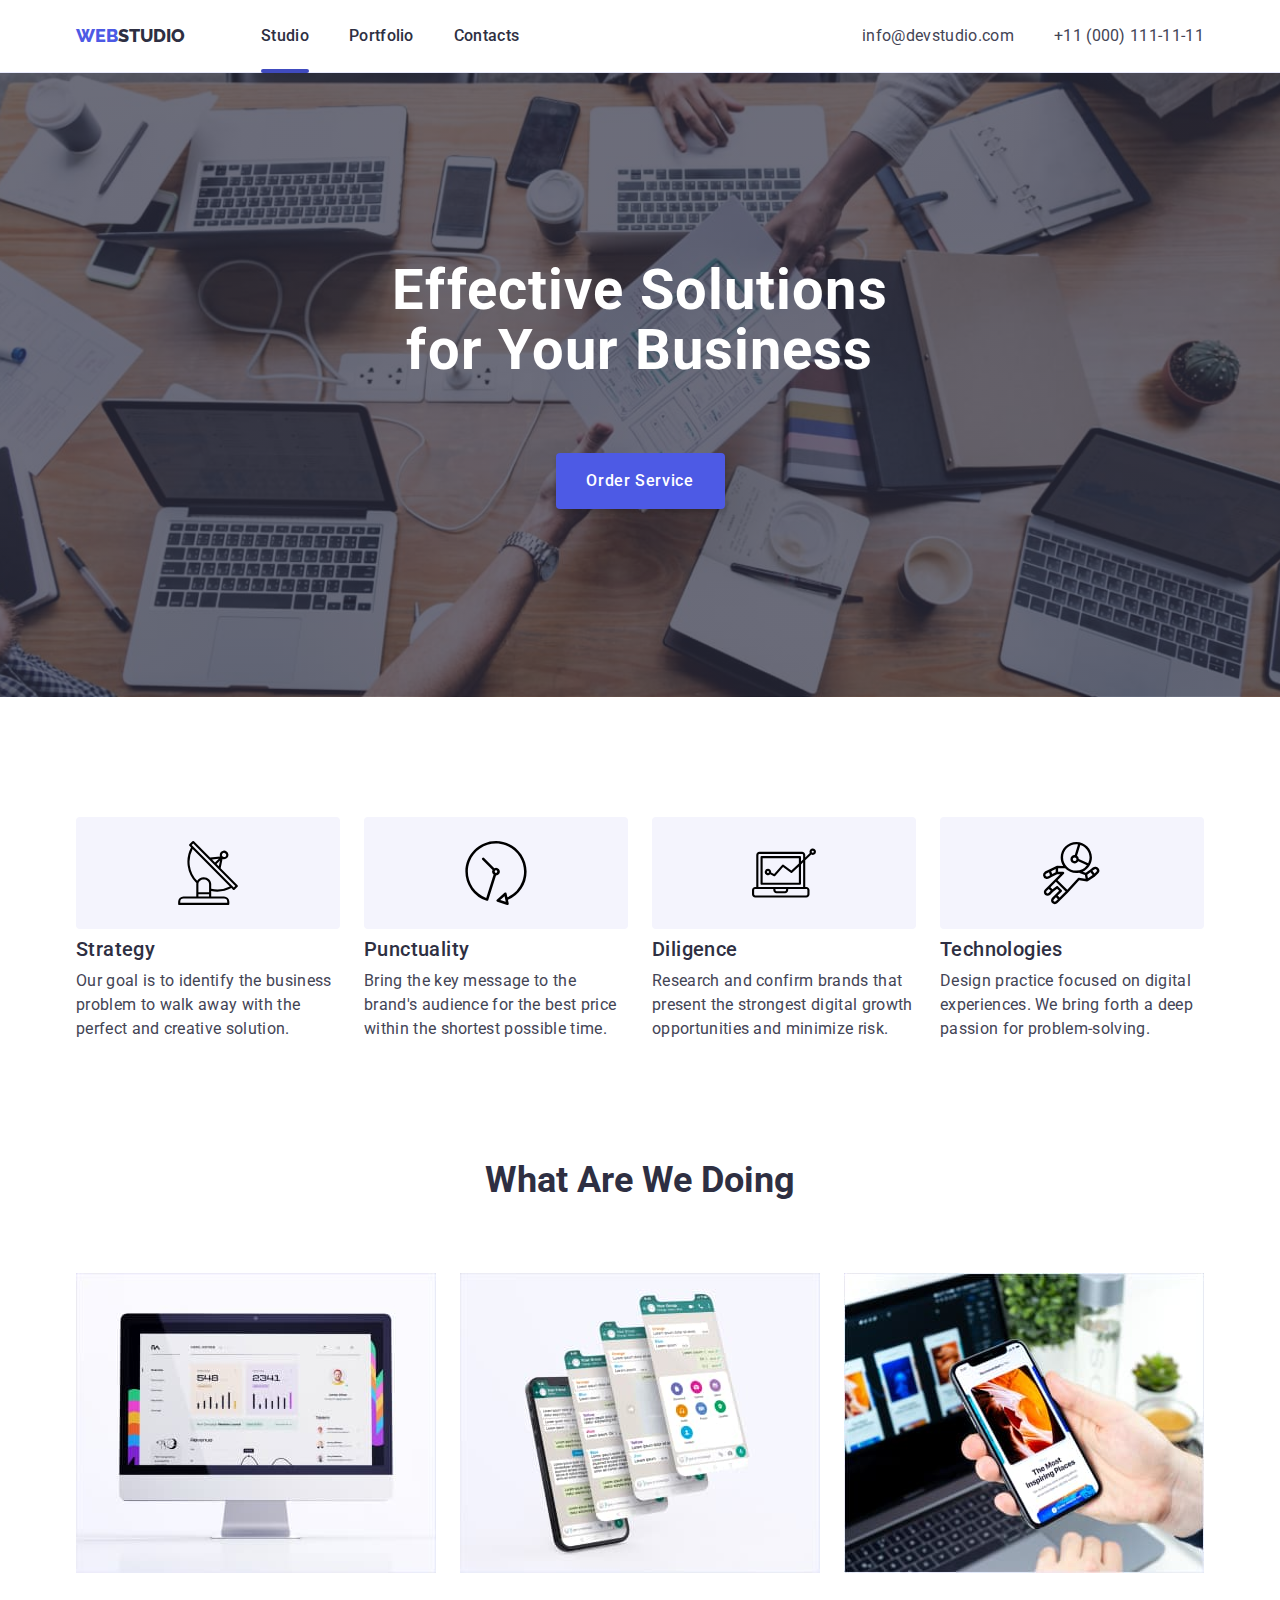
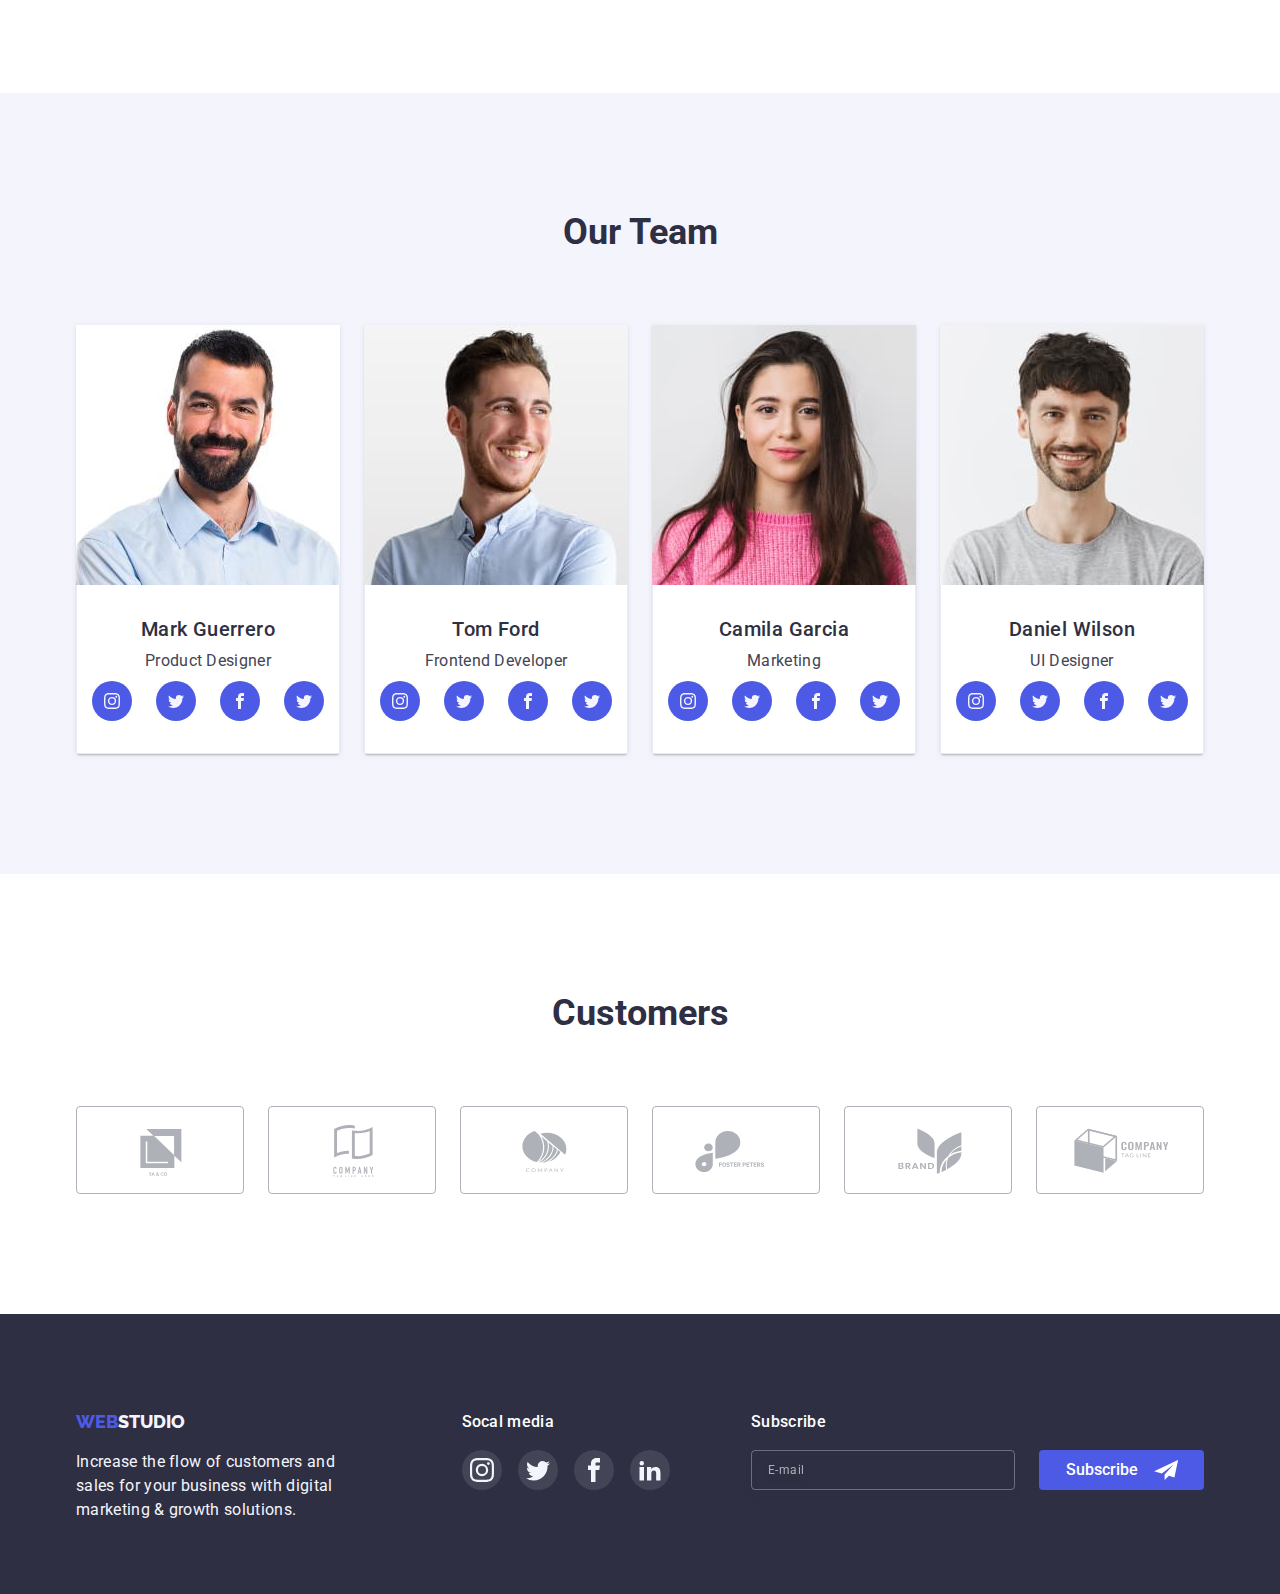
==== commit 6c0dc378: "changes2" ====
--- a/index.html
+++ b/index.html
@@ -49,16 +49,16 @@
             </li>
           </ul>
         </address>
-        <button type="button" class="menu-open js-open-menu" ">
+        <button type="button" class="menu-open" data-menu-open>
           <svg class="open-menu-icon" width="32" height="22">
             <use href="./images/symbol-defs-burger.svg#icon-burger"></use>
           </svg>
         </button>
       </div>
-      <div class="mob-menu js-menu-container">
-        <div class="mob-menu-container container">
+      <div class="mob-menu" data-menu>
+        <div class="mob-menu-container container" >
           <div>
-            <button type="button" class="menu-close js-close-menu" >
+            <button type="button" class="menu-close js-close-menu" data-menu-close>
               <svg class="close-modal-icon" width="8" height="8">
                 <use href="./images/closeblack-defs.svg#icon-closeblack"></use>
               </svg>
--- a/css/styles.css
+++ b/css/styles.css
@@ -309,7 +309,7 @@
   display: flex;
   flex-wrap: wrap;
 }
-.main-list :last-child {
+.main-list:last-child {
   margin-bottom: 0;
 }
 .main-item {
@@ -325,7 +325,7 @@
   font-weight: 700;
   font-size: 36px;
   line-height: 1.11;
-  text-align: center;
+  /* text-align: center; */
   letter-spacing: 0.02em;
   text-transform: capitalize;
   margin-bottom: 8px;
@@ -375,7 +375,7 @@
   display: flex;
   flex-wrap: wrap;
   justify-content: center;
-  gap: 72px 16px;
+  gap: 72px 24px;
 }
 .secondary-item {
   list-style: none;
@@ -471,7 +471,7 @@
 .box {
   background: #2e2f42;
   padding-top: 96px;
-  padding-bottom: 96px;
+  /* padding-bottom: 96px; */
 }
 .buttons {
   padding-top: 48px;
@@ -574,7 +574,7 @@
   display: flex;
   flex-wrap: wrap;
   justify-content: center;
-  gap: 24px;
+  /* gap: 24px; */
 }
 .footer-logo-name {
   text-align: center;
@@ -908,6 +908,9 @@
   .header-address {
     display: none;
   }
+  .main-title {
+    text-align: center;
+  }
 }
 @media screen and (min-width: 768px) and (max-width: 1159px) {
   button {
@@ -953,6 +956,13 @@
     margin-left: auto;
   }
   .header-contact {
+    font-family: 'Roboto' sans-serif;
+font-style: normal;
+font-weight: 400;
+font-size: 12px;
+line-height: 0.8;
+/* identical to box height, or 117% */
+letter-spacing: 0.04em;
     text-decoration: none;
     color: var(--font-description-color);
     transition: color var(--hover-transition);
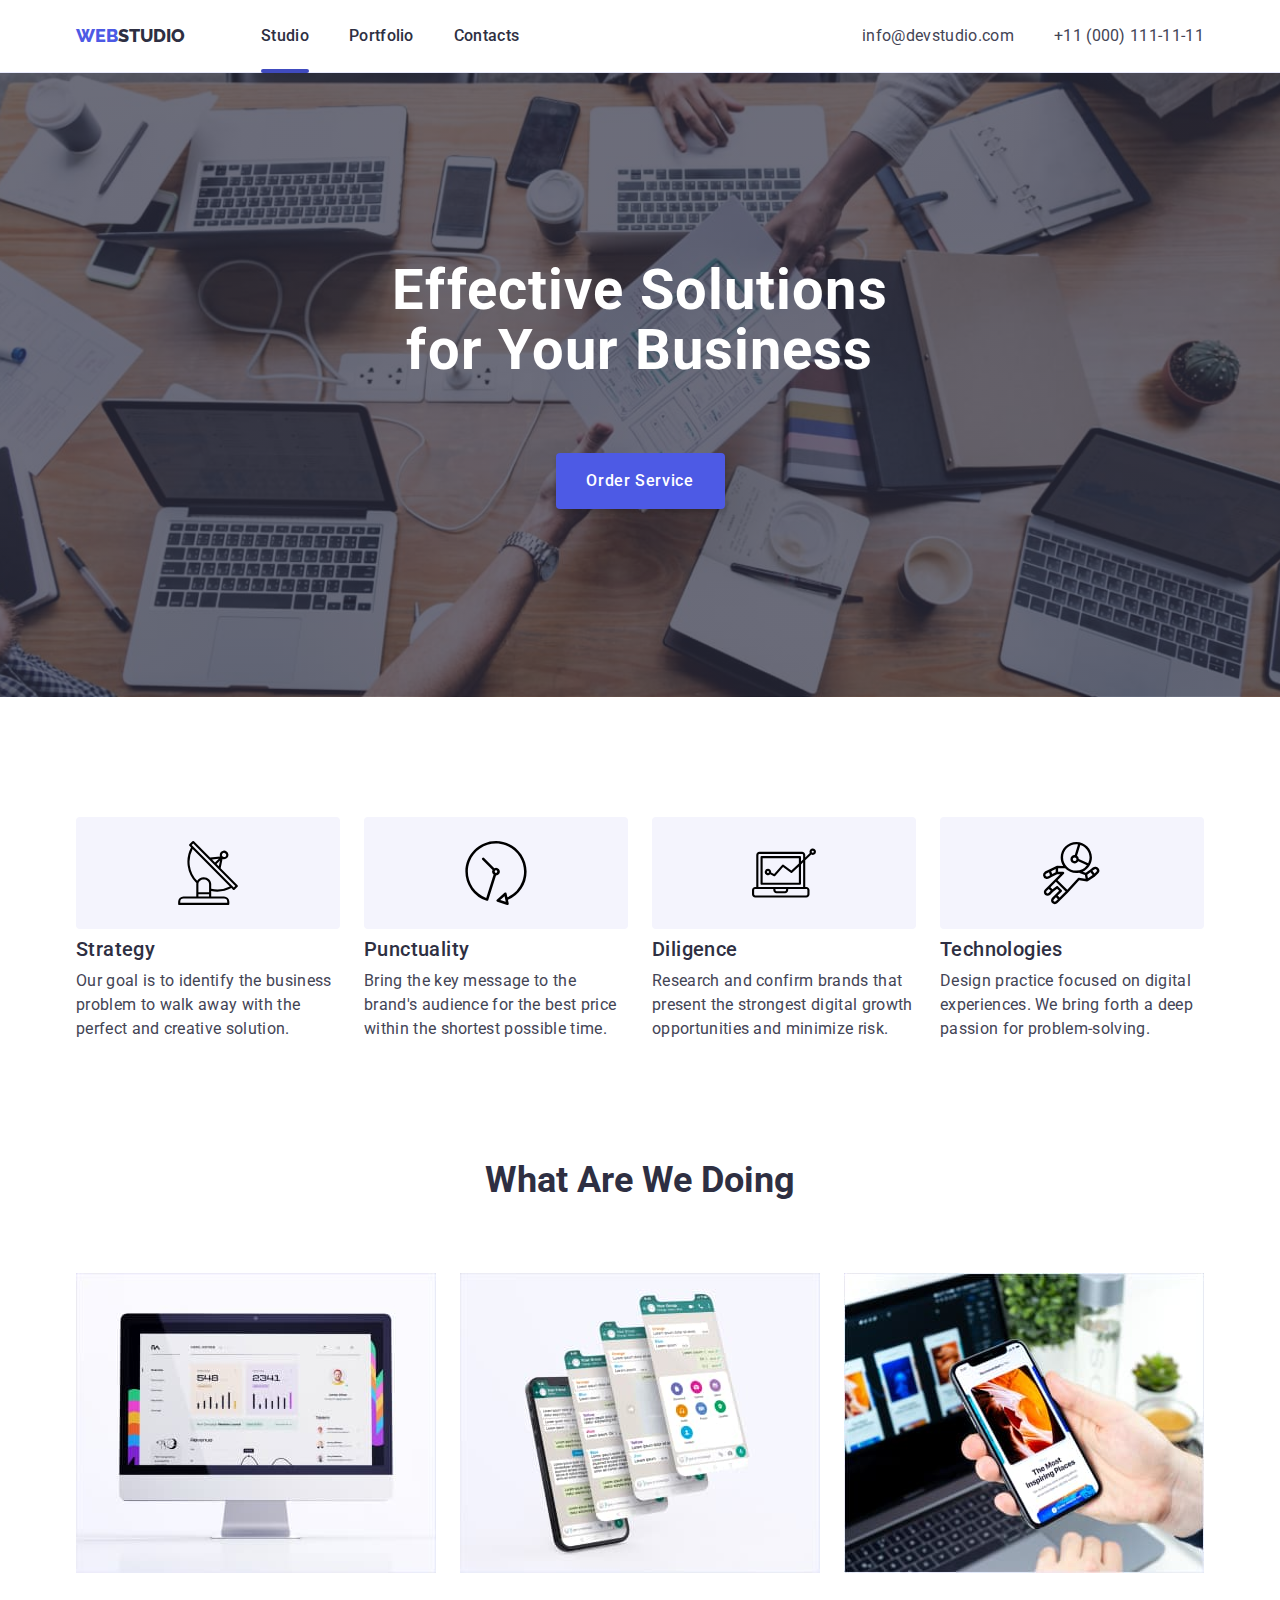
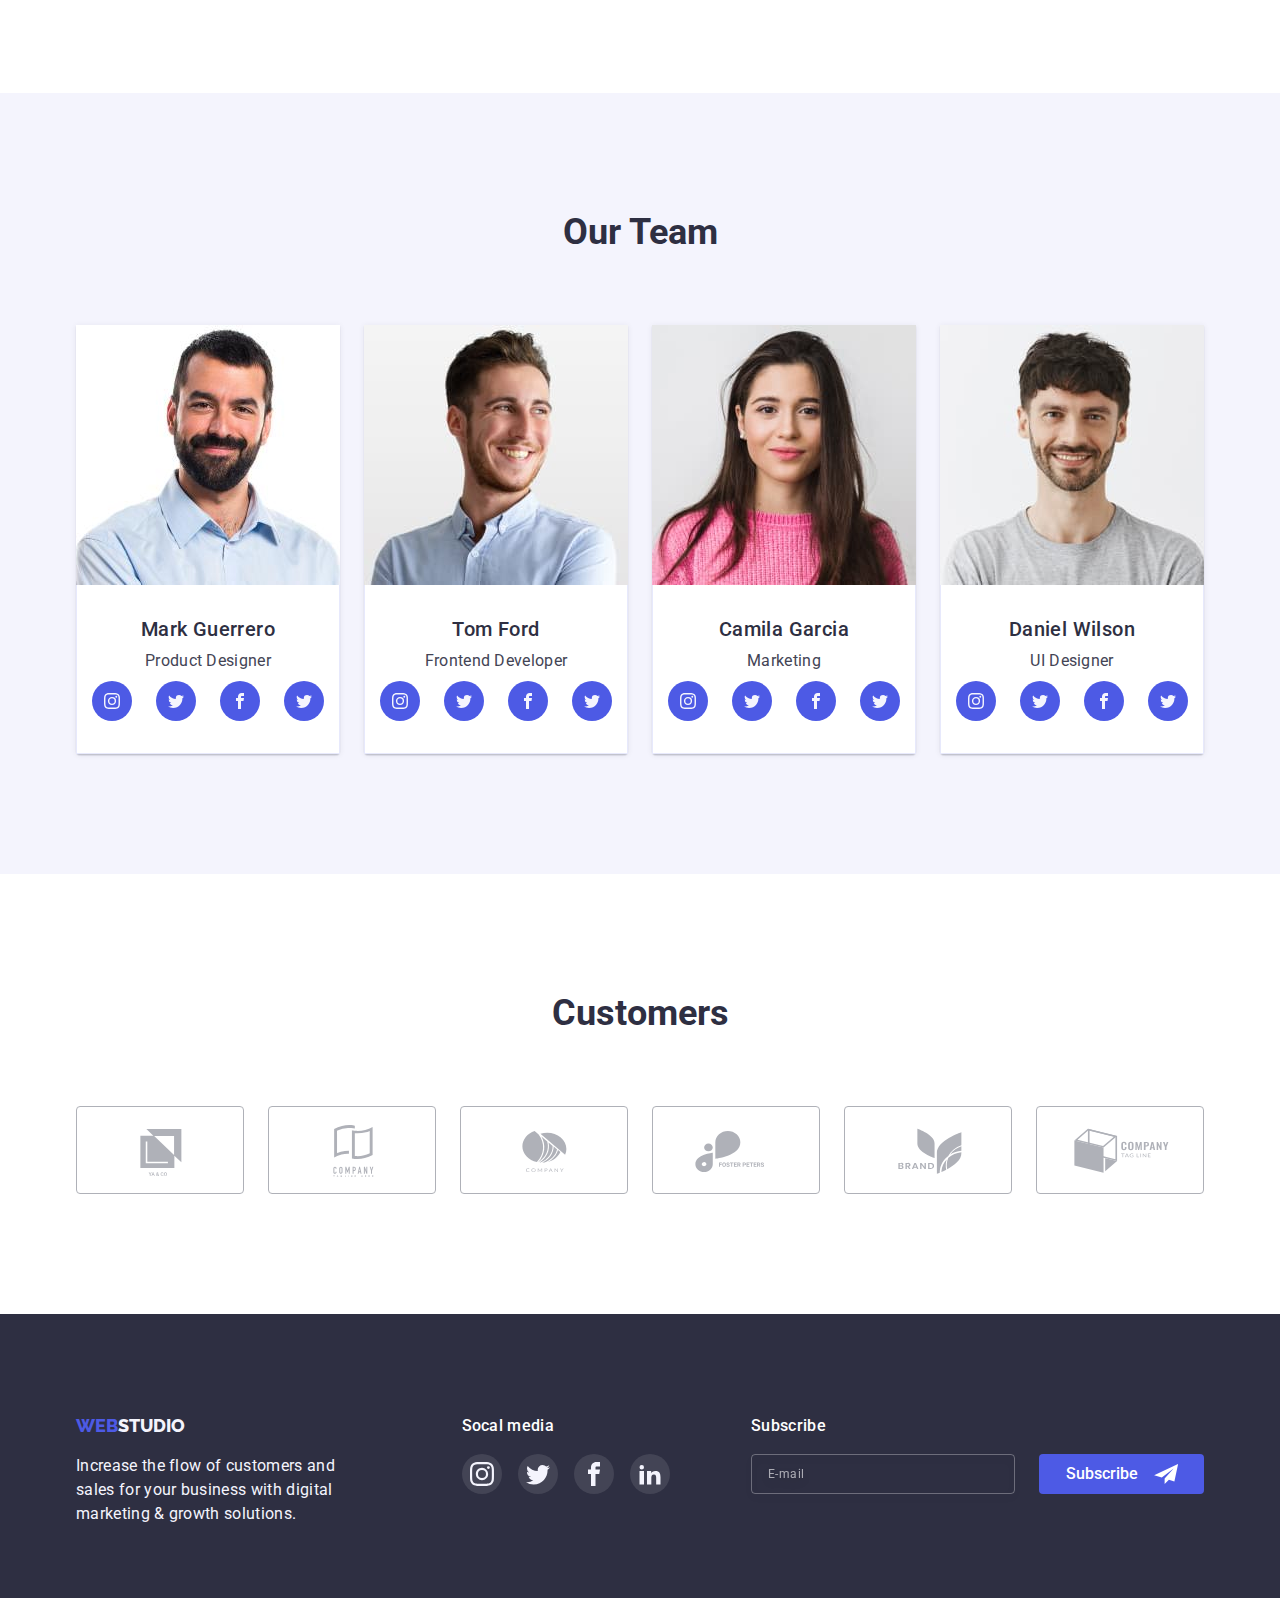
==== commit dbe350c8: "changes5" ====
--- a/index.html
+++ b/index.html
@@ -55,8 +55,8 @@
           </svg>
         </button>
       </div>
-      <div class="mob-menu" data-menu>
-        <div class="mob-menu-container container" >
+      <div  class="menu is-hidden"  data-menu >
+        <div class="mob-menu-container container"  >
           <div>
             <button type="button" class="menu-close js-close-menu" data-menu-close>
               <svg class="close-modal-icon" width="8" height="8">
@@ -148,7 +148,7 @@
                 </svg>
               </div>
               <h3 class="main-title">Strategy</h3>
-              <p class="main-after-title">
+              <p class="main-after-title main-second-title main-third-title">
                 Our goal is to identify the business problem to walk away with
                 the perfect and creative solution.
               </p>
@@ -160,7 +160,7 @@
                 </svg>
               </div>
               <h3 class="main-title">Punctuality</h3>
-              <p class="main-after-title">
+              <p class="main-after-title main-second-title main-third-title">
                 Bring the key message to the brand's audience for the best price
                 within the shortest possible time.
               </p>
@@ -172,7 +172,7 @@
                 </svg>
               </div>
               <h3 class="main-title">Diligence</h3>
-              <p class="main-after-title">
+              <p class="main-after-title main-second-title main-third-title">
                 Research and confirm brands that present the strongest digital
                 growth opportunities and minimize risk.
               </p>
@@ -183,8 +183,8 @@
                   <use href="./images/symbol-defs.svg#icon-vector4"></use>
                 </svg>
               </div>
-              <h3 class="main-title">Technologies</h3>
-              <p class="main-after-title">
+              <h3 class="main-title">Technologies </h3>
+              <p class="main-after-title main-second-title main-third-title">
                 Design practice focused on digital experiences. We bring forth a
                 deep passion for problem-solving.
               </p>
@@ -457,7 +457,7 @@
         </div>
       </section>
     </main>
-    <footer class="box">
+    <footer class="box footer-box">
       <div class="container footer-container">
         <div class="footer-logo">
           <a href="./index.html" class="footer-logo-name"
@@ -599,6 +599,6 @@
       </div>
     </div>
     <script src="./js/modal.js"></script>
-    <script src="./js/mobile-menu.js"></script>
+    <script src="./js/menu.js"></script>
   </body>
 </html>--- a/css/styles.css
+++ b/css/styles.css
@@ -43,9 +43,7 @@
   font-family: "Roboto";
   color: var(--primary-color);
 }
-.no-scroll {
-  overflow: hidden;
-}
+
 .hidden {
   position: absolute;
   width: 1px;
@@ -113,129 +111,163 @@
       url(../images/people-office-mobile-2x.jpg);
   }
 }
-.menu-open {
-  border: none;
-  background-color: #ffffff;
-}
-.open-menu-icon {
-  stroke: var(--primary-color);
-  display: block;
-}
-.mob-menu-container {
-  padding-left: 40px;
-  padding-right: 24px;
-}
-.mob-menu {
-  position: fixed;
-  top: 0;
-  z-index: 1;
-  width: 100%;
-  height: 100%;
-  background-color: white;
-  padding-top: 80px;
-  padding-bottom: 40px;
-  transform: translateX(100%);
-  transition: transform var(--hover-transition);
-}
-.mob-menu.is-open {
-  transform: translateX(0);
-}
-
-.menu-close {
-  position: absolute;
-  display: flex;
-  align-items: center;
-  justify-content: center;
-  padding: 0;
-  top: 24px;
-  right: 24px;
-  width: 24px;
-  height: 24px;
-  background-color: #e7e9fc;
-  border: 1px solid rgba(0, 0, 0, 0.1);
-  border-radius: 50%;
-}
-.mob-menu > .container {
-  height: 100%;
-  display: flex;
-  flex-direction: column;
-  justify-content: space-between;
-  overflow-y: auto;
-}
-.close-modal-icon {
-}
-.mob-menu-list {
-  list-style: none;
-  text-decoration: none;
-  font-weight: 700;
-  font-size: 36px;
-  line-height: 1.11s;
-  letter-spacing: 0.02em;
-  text-transform: capitalize;
-  color: var(--primary-color);
-}
-.mob-menu-item {
-  margin-bottom: 40px;
-}
-.mob-menu-item:last-child {
-  margin-bottom: 0;
-}
-.mob-menu-item {
-}
-.mob-item {
-  text-decoration: none;
-  color: var(--primary-color);
-}
-.mob-menu-contacts {
-  list-style: none;
-  text-decoration: none;
-  font-weight: 700;
-  font-size: 36px;
-  line-height: 1.11s;
-  letter-spacing: 0.02em;
-}
-.mob-menu-tel {
-  margin-bottom: 40px;
-}
-.mob-menu-tel-link {
-  text-decoration: none;
-  color: var(--secondary-color);
-}
-.mob-menu-email {
-  margin-bottom: 48px;
-}
-.mob-menu-email-link {
-  text-decoration: none;
-  font-weight: 500;
-  font-size: 20px;
-  line-height: 24px;
-  /* identical to box height, or 120% */
-
-  letter-spacing: 0.02em;
-
-  /* SLATE */
-
-  color: var(--font-description-color);
-}
-.mob-menu-soc-list {
-  display: flex;
-  justify-content: flex-start;
-  gap: 56px;
-}
-.mob-menu-soc-item {
-  list-style: none;
-  width: 40px;
-  height: 40px;
-}
-.mob-menu-soc-link {
-  width: 40px;
-  height: 40px;
-  border-radius: 50%;
-  display: flex;
-  justify-content: center;
-  align-items: center;
-  background-color: var(--secondary-color);
-}
+@media screen and (max-width:768px) {
+  .menu-open {
+
+    border: none;
+    background-color: #ffffff;
+  }
+  .open-menu-icon {
+    stroke: var(--primary-color);
+    display: block;
+  }
+  .mob-menu-container {
+    /* position: relative; */
+    padding-left: 40px;
+    padding-right: 24px;
+  }
+  .menu {
+    position: fixed;
+    top: 0;
+    z-index: 1000;
+    width: 100%;
+    height: 100%;
+    background-color: white;
+    padding-top: 80px;
+    padding-bottom: 40px;
+    /* transform: translateX(100%); */
+    transition: transform var(--hover-transition);
+  }
+  .mob-menu.is-open {
+    transform: translateX(0);
+  }
+  
+  .menu-close {
+    position: absolute;
+    display: flex;
+    align-items: center;
+    justify-content: center;
+    padding: 0;
+    top: 24px;
+    right: 24px;
+    width: 24px;
+    height: 24px;
+    background-color: #e7e9fc;
+    border: 1px solid rgba(0, 0, 0, 0.1);
+    border-radius: 50%;
+    transition: var(--hover-transition);
+  }
+  .menu-close:hover,
+  .menu-close:focus {
+    background-color: var(--hover-color);
+    fill: #ffffff;
+    border: none;
+  }
+  .menu > .container {
+    height: 100%;
+    display: flex;
+    flex-direction: column;
+    justify-content: space-between;
+    overflow-y: auto;
+  }
+  
+  .close-modal-icon {
+  
+  }
+  .mob-menu-list {
+    /* padding-top: 80px; */
+    list-style: none;
+    text-decoration: none;
+    font-weight: 700;
+    font-size: 36px;
+    line-height: 1.11s;
+    letter-spacing: 0.02em;
+    text-transform: capitalize;
+    color: var(--primary-color);
+  }
+  .mob-menu-item {
+    margin-bottom: 40px;
+  }
+  .mob-menu-item:last-child {
+    margin-bottom: 0;
+  }
+  .mob-menu-item {
+  }
+  .mob-item {
+    text-decoration: none;
+    color: var(--primary-color);
+    transition: var(--hover-transition);
+  }
+  .mob-item:hover,
+  .mob-item:focus {
+    color: var(--hover-color);
+  }
+  .mob-menu-contacts {
+    list-style: none;
+    text-decoration: none;
+    font-weight: 700;
+    font-size: 36px;
+    line-height: 1.11s;
+    letter-spacing: 0.02em;
+  }
+  .mob-menu-tel {
+    margin-bottom: 40px;
+  }
+  .mob-menu-tel-link {
+    text-decoration: none;
+    color: var(--secondary-color);
+  }
+  .mob-menu-email {
+    margin-bottom: 48px;
+  }
+  .mob-menu-email-link {
+    text-decoration: none;
+    font-weight: 500;
+    font-size: 20px;
+    line-height: 24px;
+    /* identical to box height, or 120% */
+  transition: var(--hover-transition);
+    letter-spacing: 0.02em;
+  
+    /* SLATE */
+  
+    color: var(--font-description-color);
+  }
+  .mob-menu-email-link:hover,
+  .mob-menu-email-link:focus {
+    color: var(--secondary-color); 
+  }
+  .mob-menu-soc-list {
+    display: flex;
+    justify-content: flex-start;
+    gap: 56px;
+    margin-bottom: 40px;
+ 
+  }
+  .mob-menu-soc-item {
+    list-style: none;
+    width: 40px;
+    height: 40px;
+  }
+  .mob-menu-soc-link {
+    width: 40px;
+    height: 40px;
+    border-radius: 50%;
+    display: flex;
+    justify-content: center;
+    align-items: center;
+    background-color: var(--secondary-color);
+    transition: var(--hover-transition);
+  }
+  .mob-menu-soc-link:hover, 
+  .mob-menu-soc-link:focus {
+  background-color: var(--hover-color);
+  }
+  .mob-menu-soc-icon {
+    fill: #f4f4fd;
+  }
+}
+
 .headline {
   color: var(--font-white-color);
   font-weight: 700;
@@ -331,6 +363,7 @@
   margin-bottom: 8px;
 }
 .main-after-title {
+ 
   color: var(--font-description-color);
   font-weight: 500;
   font-size: 16px;
@@ -339,6 +372,38 @@
 
   letter-spacing: 0.02em;
 }
+@media screen and (max-width: 795px) {
+  .main-after-title {
+    width: 396px;
+  }
+}
+@media screen and (min-width: 796px) {
+  .main-second-title {
+    width: 356px;
+    color: var(--font-description-color);
+    font-weight: 500;
+    font-size: 16px;
+    line-height: 1.5;
+    /* identical to box height, or 150% */
+  
+    letter-spacing: 0.02em;
+  }
+}
+@media screen and (min-width: 1200px) {
+  .main-third-title {
+width: 264px;
+color: var(--font-description-color);
+    font-weight: 500;
+    font-size: 16px;
+    line-height: 1.5;
+    /* identical to box height, or 150% */
+  
+    letter-spacing: 0.02em;
+  }
+  
+}
+
+
 .list-container {
   display: none;
 }
@@ -468,11 +533,21 @@
 .customers-link:is(:hover, :focus) .customers-icon {
   fill: var(--hover-color);
 }
-.box {
+@media screen and (max-width: 1200px)  {
+  .box {
+    background: #2e2f42;
+    padding-top: 96px;
+    padding-bottom: 96px;
+  }
+}
+@media screen and (min-width: 1201px) {
+.footer-box {
   background: #2e2f42;
-  padding-top: 96px;
-  /* padding-bottom: 96px; */
-}
+  padding-top: 100px;
+  /* padding-bottom: 50px; */
+}
+}
+
 .buttons {
   padding-top: 48px;
   padding-bottom: 48px;
@@ -749,6 +824,7 @@
   opacity: 0;
   visibility: hidden;
   pointer-events: none;
+  display: none;
 }
 
 .modal-header {
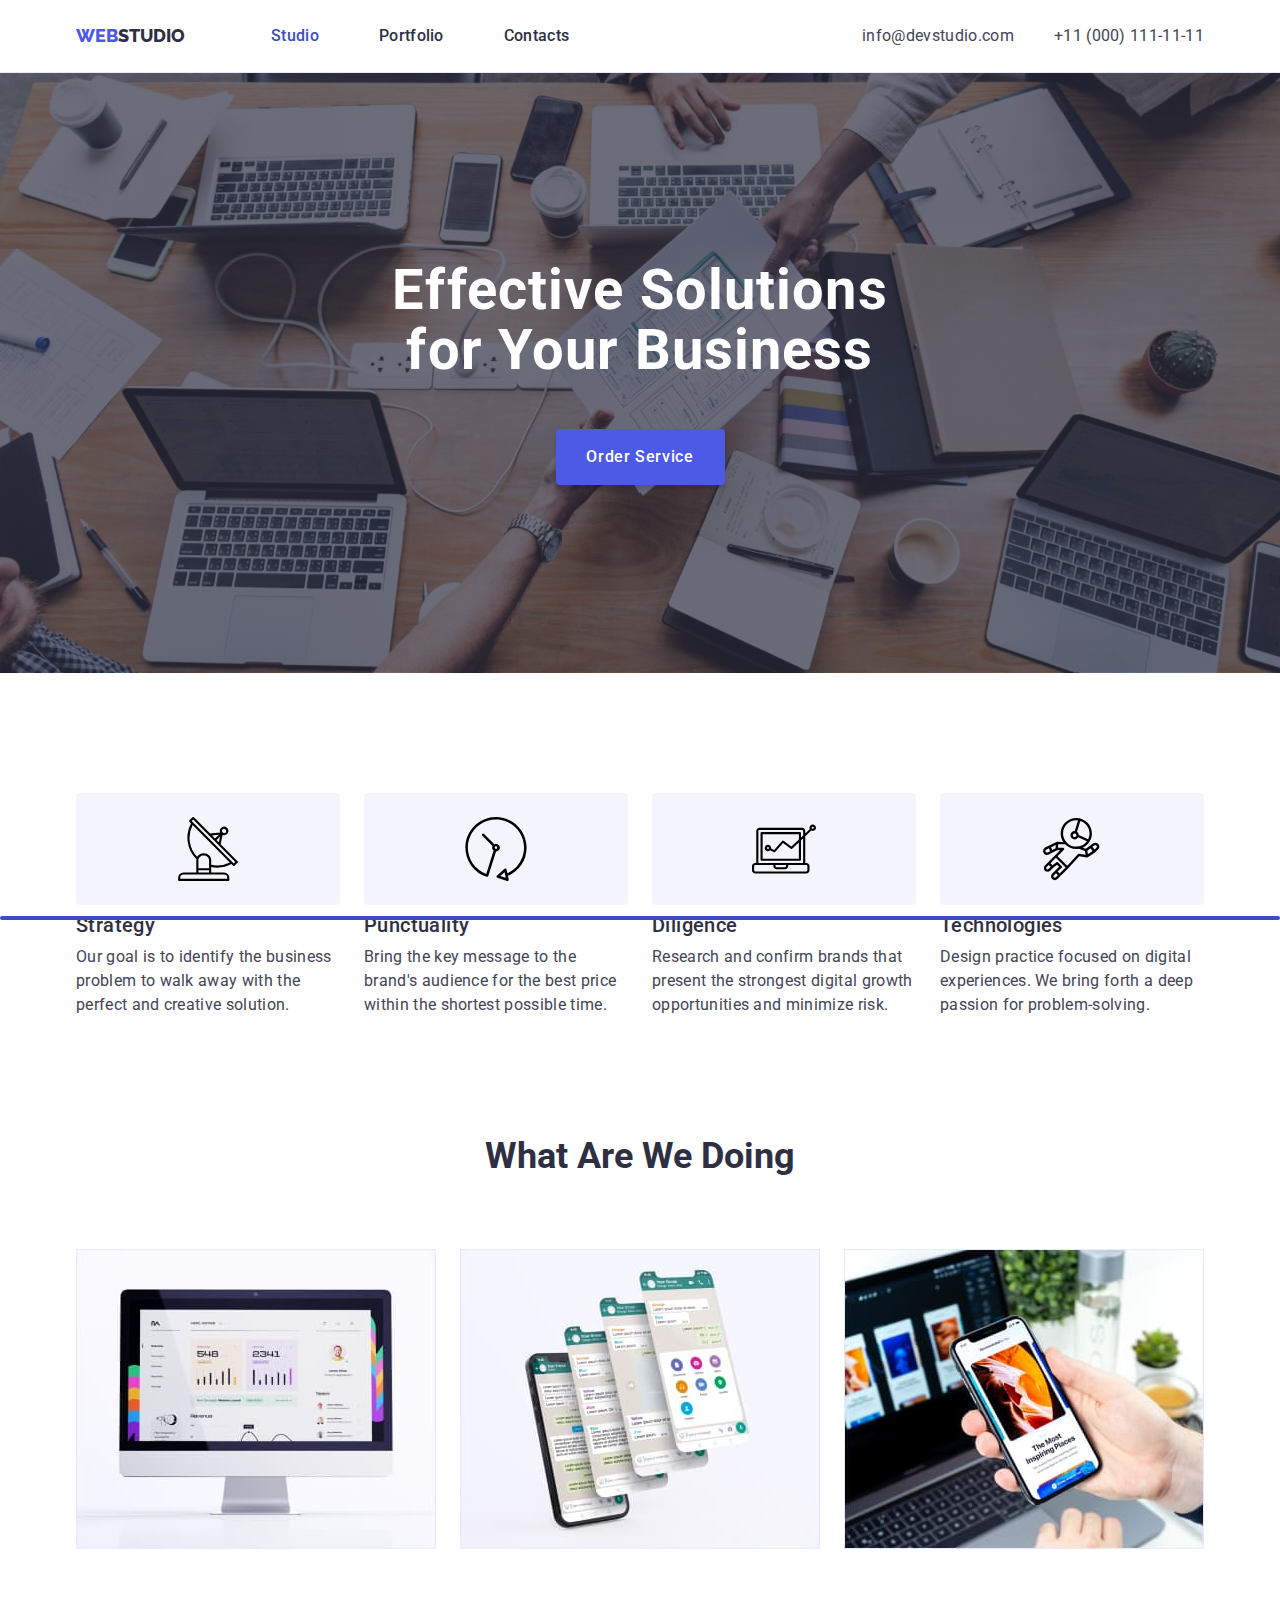
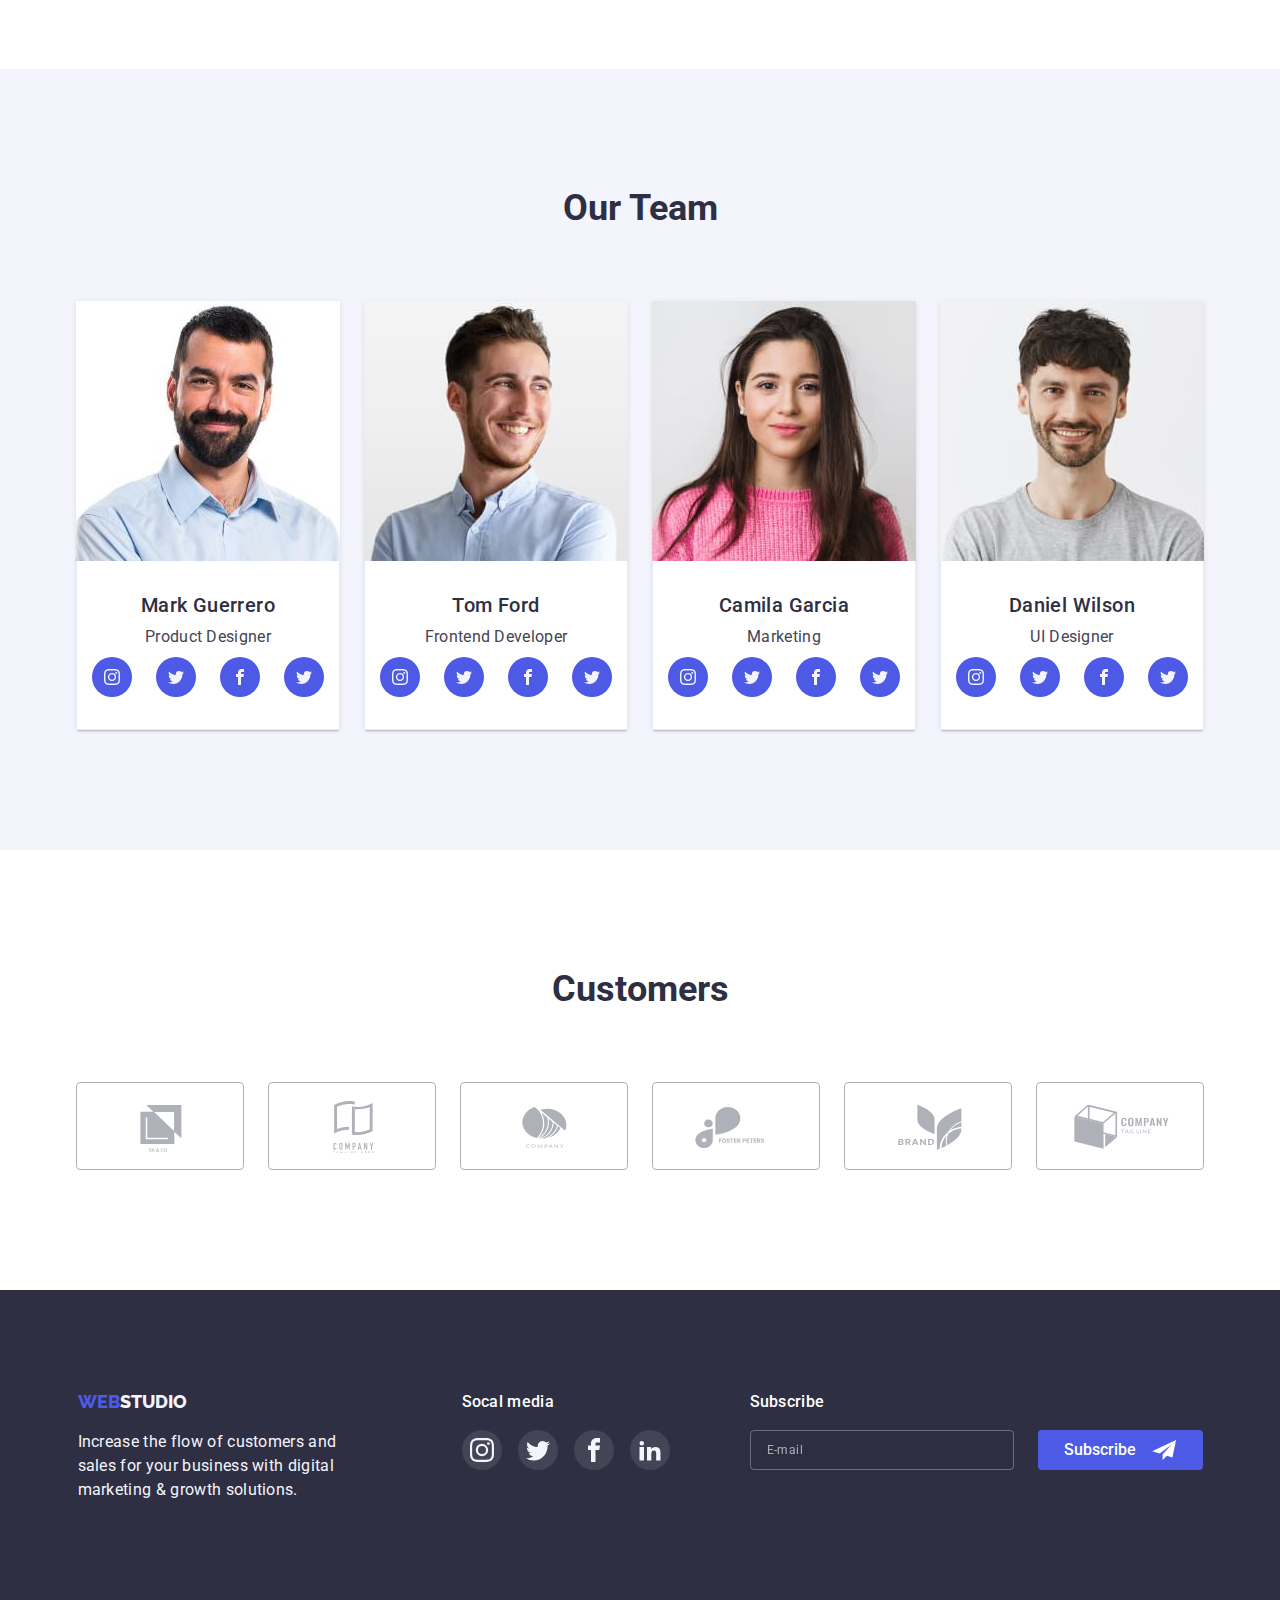
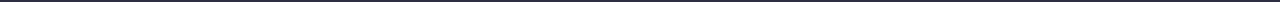
==== commit 233df064: "changes" ====
--- a/index.html
+++ b/index.html
@@ -26,13 +26,15 @@
             ><span class="word-studio-header">STUDIO</span></a
           >
           <ul class="header-list">
-            <li class="header-item">
-              <a class="item active" href="./index.html">Studio</a>
-            </li>
-            <li class="header-item">
+            <li class="header-item-contacts">
+              <a class="item active current" href="./index.html">Studio</a>
+            </li>
+            <li class="header-item-contacts">
               <a class="item" href="./portfolio.html">Portfolio</a>
             </li>
-            <li class="header-item"><a class="item" href="">Contacts</a></li>
+            <li class="header-item-contacts">
+              <a class="item" href="">Contacts</a>
+            </li>
           </ul>
         </nav>
         <address class="header-address">
@@ -55,18 +57,22 @@
           </svg>
         </button>
       </div>
-      <div  class="menu is-hidden"  data-menu >
-        <div class="mob-menu-container container"  >
+      <div class="menu is-hidden" data-menu>
+        <div class="mob-menu-container container">
           <div>
-            <button type="button" class="menu-close js-close-menu" data-menu-close>
+            <button
+              type="button"
+              class="menu-close js-close-menu"
+              data-menu-close
+            >
               <svg class="close-modal-icon" width="8" height="8">
                 <use href="./images/closeblack-defs.svg#icon-closeblack"></use>
               </svg>
             </button>
-            <nav class="mob-menu-navigation" >
+            <nav class="mob-menu-navigation">
               <ul class="mob-menu-list">
                 <li class="mob-menu-item">
-                  <a class="mob-item" href="./index.html">Studio</a>
+                  <a class="mob-item active current" href="./index.html">Studio</a>
                 </li>
                 <li class="mob-menu-item">
                   <a class="mob-item" href="./portfolio.html">Portfolio</a>
@@ -98,28 +104,36 @@
               <li class="mob-menu-soc-item">
                 <a href="" class="mob-menu-soc-link">
                   <svg class="mob-menu-soc-icon" width="16" height="16">
-                    <use href="./images/symbol-defs-second.svg#icon-instagram"></use>
+                    <use
+                      href="./images/symbol-defs-second.svg#icon-instagram"
+                    ></use>
                   </svg>
                 </a>
               </li>
               <li class="mob-menu-soc-item">
                 <a href="" class="mob-menu-soc-link">
                   <svg class="mob-menu-soc-icon" width="16" height="16">
-                    <use href="./images/symbol-defs-second.svg#icon-twitter"></use>
+                    <use
+                      href="./images/symbol-defs-second.svg#icon-twitter"
+                    ></use>
                   </svg>
                 </a>
               </li>
               <li class="mob-menu-soc-item">
                 <a href="" class="mob-menu-soc-link">
                   <svg class="mob-menu-soc-icon" width="16" height="16">
-                    <use href="./images/symbol-defs-second.svg#icon-facebook"></use>
+                    <use
+                      href="./images/symbol-defs-second.svg#icon-facebook"
+                    ></use>
                   </svg>
                 </a>
               </li>
               <li class="mob-menu-soc-item">
                 <a href="" class="mob-menu-soc-link">
                   <svg class="mob-menu-soc-icon" width="16" height="16">
-                    <use href="./images/symbol-defs-second.svg#icon-linkedin"></use>
+                    <use
+                      href="./images/symbol-defs-second.svg#icon-linkedin"
+                    ></use>
                   </svg>
                 </a>
               </li>
@@ -183,7 +197,7 @@
                   <use href="./images/symbol-defs.svg#icon-vector4"></use>
                 </svg>
               </div>
-              <h3 class="main-title">Technologies </h3>
+              <h3 class="main-title">Technologies</h3>
               <p class="main-after-title main-second-title main-third-title">
                 Design practice focused on digital experiences. We bring forth a
                 deep passion for problem-solving.
@@ -244,28 +258,36 @@
                   <li class="soc-item">
                     <a href="" class="team-soc-link">
                       <svg class="team-soc-icon" width="16" height="16">
-                        <use href="./images/symbol-defs-second.svg#icon-instagram"></use>
-                      </svg>
-                    </a>
-                  </li>
-                  <li class="soc-item">
-                    <a href="" class="team-soc-link">
-                      <svg class="team-soc-icon" width="16" height="16">
-                        <use href="./images/symbol-defs-second.svg#icon-twitter"></use>
-                      </svg>
-                    </a>
-                  </li>
-                  <li class="soc-item">
-                    <a href="" class="team-soc-link">
-                      <svg class="team-soc-icon" width="16" height="16">
-                        <use href="./images/symbol-defs-second.svg#icon-facebook"></use>
-                      </svg>
-                    </a>
-                  </li>
-                  <li class="soc-item">
-                    <a href="" class="team-soc-link">
-                      <svg class="team-soc-icon" width="16" height="16">
-                        <use href="./images/symbol-defs-second.svg#icon-twitter"></use>
+                        <use
+                          href="./images/symbol-defs-second.svg#icon-instagram"
+                        ></use>
+                      </svg>
+                    </a>
+                  </li>
+                  <li class="soc-item">
+                    <a href="" class="team-soc-link">
+                      <svg class="team-soc-icon" width="16" height="16">
+                        <use
+                          href="./images/symbol-defs-second.svg#icon-twitter"
+                        ></use>
+                      </svg>
+                    </a>
+                  </li>
+                  <li class="soc-item">
+                    <a href="" class="team-soc-link">
+                      <svg class="team-soc-icon" width="16" height="16">
+                        <use
+                          href="./images/symbol-defs-second.svg#icon-facebook"
+                        ></use>
+                      </svg>
+                    </a>
+                  </li>
+                  <li class="soc-item">
+                    <a href="" class="team-soc-link">
+                      <svg class="team-soc-icon" width="16" height="16">
+                        <use
+                          href="./images/symbol-defs-second.svg#icon-twitter"
+                        ></use>
                       </svg>
                     </a>
                   </li>
@@ -286,28 +308,36 @@
                   <li class="soc-item">
                     <a href="" class="team-soc-link">
                       <svg class="team-soc-icon" width="16" height="16">
-                        <use href="./images/symbol-defs-second.svg#icon-instagram"></use>
-                      </svg>
-                    </a>
-                  </li>
-                  <li class="soc-item">
-                    <a href="" class="team-soc-link">
-                      <svg class="team-soc-icon" width="16" height="16">
-                        <use href="./images/symbol-defs-second.svg#icon-twitter"></use>
-                      </svg>
-                    </a>
-                  </li>
-                  <li class="soc-item">
-                    <a href="" class="team-soc-link">
-                      <svg class="team-soc-icon" width="16" height="16">
-                        <use href="./images/symbol-defs-second.svg#icon-facebook"></use>
-                      </svg>
-                    </a>
-                  </li>
-                  <li class="soc-item">
-                    <a href="" class="team-soc-link">
-                      <svg class="team-soc-icon" width="16" height="16">
-                        <use href="./images/symbol-defs-second.svg#icon-twitter"></use>
+                        <use
+                          href="./images/symbol-defs-second.svg#icon-instagram"
+                        ></use>
+                      </svg>
+                    </a>
+                  </li>
+                  <li class="soc-item">
+                    <a href="" class="team-soc-link">
+                      <svg class="team-soc-icon" width="16" height="16">
+                        <use
+                          href="./images/symbol-defs-second.svg#icon-twitter"
+                        ></use>
+                      </svg>
+                    </a>
+                  </li>
+                  <li class="soc-item">
+                    <a href="" class="team-soc-link">
+                      <svg class="team-soc-icon" width="16" height="16">
+                        <use
+                          href="./images/symbol-defs-second.svg#icon-facebook"
+                        ></use>
+                      </svg>
+                    </a>
+                  </li>
+                  <li class="soc-item">
+                    <a href="" class="team-soc-link">
+                      <svg class="team-soc-icon" width="16" height="16">
+                        <use
+                          href="./images/symbol-defs-second.svg#icon-twitter"
+                        ></use>
                       </svg>
                     </a>
                   </li>
@@ -320,7 +350,7 @@
                 width="264"
                 alt="Camila Garcia"
                 srcset="
-                  ./images/camila-garcia.jpg 1x,
+                  ./images/camila-garcia.jpg    1x,
                   ./images/camila-garcia-2x.jpg 2x
                 "
               />
@@ -331,28 +361,36 @@
                   <li class="soc-item">
                     <a href="" class="team-soc-link">
                       <svg class="team-soc-icon" width="16" height="16">
-                        <use href="./images/symbol-defs-second.svg#icon-instagram"></use>
-                      </svg>
-                    </a>
-                  </li>
-                  <li class="soc-item">
-                    <a href="" class="team-soc-link">
-                      <svg class="team-soc-icon" width="16" height="16">
-                        <use href="./images/symbol-defs-second.svg#icon-twitter"></use>
-                      </svg>
-                    </a>
-                  </li>
-                  <li class="soc-item">
-                    <a href="" class="team-soc-link">
-                      <svg class="team-soc-icon" width="16" height="16">
-                        <use href="./images/symbol-defs-second.svg#icon-facebook"></use>
-                      </svg>
-                    </a>
-                  </li>
-                  <li class="soc-item">
-                    <a href="" class="team-soc-link">
-                      <svg class="team-soc-icon" width="16" height="16">
-                        <use href="./images/symbol-defs-second.svg#icon-twitter"></use>
+                        <use
+                          href="./images/symbol-defs-second.svg#icon-instagram"
+                        ></use>
+                      </svg>
+                    </a>
+                  </li>
+                  <li class="soc-item">
+                    <a href="" class="team-soc-link">
+                      <svg class="team-soc-icon" width="16" height="16">
+                        <use
+                          href="./images/symbol-defs-second.svg#icon-twitter"
+                        ></use>
+                      </svg>
+                    </a>
+                  </li>
+                  <li class="soc-item">
+                    <a href="" class="team-soc-link">
+                      <svg class="team-soc-icon" width="16" height="16">
+                        <use
+                          href="./images/symbol-defs-second.svg#icon-facebook"
+                        ></use>
+                      </svg>
+                    </a>
+                  </li>
+                  <li class="soc-item">
+                    <a href="" class="team-soc-link">
+                      <svg class="team-soc-icon" width="16" height="16">
+                        <use
+                          href="./images/symbol-defs-second.svg#icon-twitter"
+                        ></use>
                       </svg>
                     </a>
                   </li>
@@ -376,28 +414,36 @@
                   <li class="soc-item">
                     <a href="" class="team-soc-link">
                       <svg class="team-soc-icon" width="16" height="16">
-                        <use href="./images/symbol-defs-second.svg#icon-instagram"></use>
-                      </svg>
-                    </a>
-                  </li>
-                  <li class="soc-item">
-                    <a href="" class="team-soc-link">
-                      <svg class="team-soc-icon" width="16" height="16">
-                        <use href="./images/symbol-defs-second.svg#icon-twitter"></use>
-                      </svg>
-                    </a>
-                  </li>
-                  <li class="soc-item">
-                    <a href="" class="team-soc-link">
-                      <svg class="team-soc-icon" width="16" height="16">
-                        <use href="./images/symbol-defs-second.svg#icon-facebook"></use>
-                      </svg>
-                    </a>
-                  </li>
-                  <li class="soc-item">
-                    <a href="" class="team-soc-link">
-                      <svg class="team-soc-icon" width="16" height="16">
-                        <use href="./images/symbol-defs-second.svg#icon-twitter"></use>
+                        <use
+                          href="./images/symbol-defs-second.svg#icon-instagram"
+                        ></use>
+                      </svg>
+                    </a>
+                  </li>
+                  <li class="soc-item">
+                    <a href="" class="team-soc-link">
+                      <svg class="team-soc-icon" width="16" height="16">
+                        <use
+                          href="./images/symbol-defs-second.svg#icon-twitter"
+                        ></use>
+                      </svg>
+                    </a>
+                  </li>
+                  <li class="soc-item">
+                    <a href="" class="team-soc-link">
+                      <svg class="team-soc-icon" width="16" height="16">
+                        <use
+                          href="./images/symbol-defs-second.svg#icon-facebook"
+                        ></use>
+                      </svg>
+                    </a>
+                  </li>
+                  <li class="soc-item">
+                    <a href="" class="team-soc-link">
+                      <svg class="team-soc-icon" width="16" height="16">
+                        <use
+                          href="./images/symbol-defs-second.svg#icon-twitter"
+                        ></use>
                       </svg>
                     </a>
                   </li>
@@ -408,7 +454,7 @@
         </div>
       </section>
       <section class="customers-section section">
-        <div class="container">
+        <div class="container container-customers">
           <h2 class="secondary-headline">Customers</h2>
           <ul class="customers-list">
             <li class="customers-item">
@@ -475,28 +521,36 @@
             <li class="footer-social-item">
               <a href="" class="footer-social-link">
                 <svg class="footer-social-icon" width="24" height="24">
-                  <use href="./images/symbol-defs-second.svg#icon-instagram"></use>
+                  <use
+                    href="./images/symbol-defs-second.svg#icon-instagram"
+                  ></use>
                 </svg>
               </a>
             </li>
             <li class="footer-social-item">
               <a href="" class="footer-social-link">
                 <svg class="footer-social-icon" width="24" height="24">
-                  <use href="./images/symbol-defs-second.svg#icon-twitter"></use>
+                  <use
+                    href="./images/symbol-defs-second.svg#icon-twitter"
+                  ></use>
                 </svg>
               </a>
             </li>
             <li class="footer-social-item">
               <a href="" class="footer-social-link">
                 <svg class="footer-social-icon" width="24" height="24">
-                  <use href="./images/symbol-defs-second.svg#icon-facebook"></use>
+                  <use
+                    href="./images/symbol-defs-second.svg#icon-facebook"
+                  ></use>
                 </svg>
               </a>
             </li>
             <li class="footer-social-item">
               <a href="" class="footer-social-link">
                 <svg class="footer-social-icon" width="24" height="24">
-                  <use href="./images/symbol-defs-second.svg#icon-linkedin"></use>
+                  <use
+                    href="./images/symbol-defs-second.svg#icon-linkedin"
+                  ></use>
                 </svg>
               </a>
             </li>
@@ -536,9 +590,16 @@
           <div class="modal-field">
             <label for="user-name" class="input-text">Name</label>
             <div class="input-wrap">
-              <input type="name" id="user-name" class="modal-input" />
+              <input
+                type="text"
+                id="user-name"
+                name="user-name"
+                class="modal-input"
+              />
               <svg class="modal-icon" width="18" height="18">
-                <use href="./images/symbol-defs-modal.svg#icon-person-black"></use>
+                <use
+                  href="./images/symbol-defs-modal.svg#icon-person-black"
+                ></use>
               </svg>
             </div>
           </div>
@@ -552,7 +613,9 @@
                 class="modal-input"
               />
               <svg class="modal-icon" width="18" height="24">
-                <use href="./images/symbol-defs-modal.svg#icon-phone-black"></use>
+                <use
+                  href="./images/symbol-defs-modal.svg#icon-phone-black"
+                ></use>
               </svg>
             </div>
           </div>
@@ -565,7 +628,9 @@
                 id="user-email"
                 class="modal-input"
               /><svg class="modal-icon" width="18" height="24">
-                <use href="/images/symbol-defs-modal.svg#icon-email-black"></use>
+                <use
+                  href="./images/symbol-defs-modal.svg#icon-email-black"
+                ></use>
               </svg>
             </div>
           </div>
@@ -585,11 +650,14 @@
               type="checkbox"
               id="policy-checkbox"
               value="true"
+              required
             />
             <label for="policy-checkbox" class="policy-text"
               ><span
                 ><svg class="check-icon" width="10" height="8">
-                  <use href="./images/symbol-defs-click.svg#icon-vector-click"></use></svg></span
+                  <use
+                    href="./images/symbol-defs-click.svg#icon-vector-click"
+                  ></use></svg></span
               >I accept the terms and conditions of the
               <a class="policy-link" href="">Privacy Policy</a></label
             >
@@ -601,4 +669,4 @@
     <script src="./js/modal.js"></script>
     <script src="./js/menu.js"></script>
   </body>
-</html>+</html>
--- a/css/styles.css
+++ b/css/styles.css
@@ -86,9 +86,13 @@
   justify-content: space-between;
   align-items: center;
 }
+
 .header-navigation {
   display: flex;
   align-items: center;
+}
+.active.current {
+  color: var(--hover-color);
 }
 
 .headline-box {
@@ -133,13 +137,15 @@
     width: 100%;
     height: 100%;
     background-color: white;
-    padding-top: 80px;
-    padding-bottom: 40px;
+ 
     /* transform: translateX(100%); */
     transition: transform var(--hover-transition);
   }
   .mob-menu.is-open {
     transform: translateX(0);
+  }
+  .active.current {
+    color: var(--hover-color);
   }
   
   .menu-close {
@@ -165,12 +171,18 @@
   }
   .menu > .container {
     height: 100%;
+    position: relative;
     display: flex;
     flex-direction: column;
     justify-content: space-between;
     overflow-y: auto;
+    padding-top: 80px;
+    padding-bottom: 40px;
   }
   
+  .modal {
+    max-width: 100%;
+  }
   .close-modal-icon {
   
   }
@@ -207,7 +219,7 @@
     text-decoration: none;
     font-weight: 700;
     font-size: 36px;
-    line-height: 1.11s;
+    line-height: 40px;
     letter-spacing: 0.02em;
   }
   .mob-menu-tel {
@@ -217,8 +229,11 @@
     text-decoration: none;
     color: var(--secondary-color);
   }
+  .mob-menu-address {
+    margin-bottom: 40px;
+  }
   .mob-menu-email {
-    margin-bottom: 48px;
+   
   }
   .mob-menu-email-link {
     text-decoration: none;
@@ -238,10 +253,10 @@
     color: var(--secondary-color); 
   }
   .mob-menu-soc-list {
-    display: flex;
-    justify-content: flex-start;
-    gap: 56px;
-    margin-bottom: 40px;
+    max-width: 418px;
+    display: flex;
+    justify-content: space-between;
+    padding-bottom: 40px;
  
   }
   .mob-menu-soc-item {
@@ -265,6 +280,10 @@
   }
   .mob-menu-soc-icon {
     fill: #f4f4fd;
+  }
+  .social-footer-container {
+    margin-top: 72px;
+    margin-bottom: 72px;
   }
 }
 
@@ -341,7 +360,7 @@
   display: flex;
   flex-wrap: wrap;
 }
-.main-list:last-child {
+.main-item:last-child {
   margin-bottom: 0;
 }
 .main-item {
@@ -374,31 +393,19 @@
 }
 @media screen and (max-width: 795px) {
   .main-after-title {
-    width: 396px;
+    max-width: 396px;
   }
 }
 @media screen and (min-width: 796px) {
   .main-second-title {
-    width: 356px;
-    color: var(--font-description-color);
-    font-weight: 500;
-    font-size: 16px;
-    line-height: 1.5;
-    /* identical to box height, or 150% */
+    max-width: 356px;
   
-    letter-spacing: 0.02em;
   }
 }
 @media screen and (min-width: 1200px) {
   .main-third-title {
-width: 264px;
-color: var(--font-description-color);
-    font-weight: 500;
-    font-size: 16px;
-    line-height: 1.5;
-    /* identical to box height, or 150% */
-  
-    letter-spacing: 0.02em;
+max-width: 264px;
+
   }
   
 }
@@ -436,12 +443,15 @@
 /* .team-container {
   max-width: 294px;
 } */
-.secondary-list {
-  display: flex;
-  flex-wrap: wrap;
-  justify-content: center;
-  gap: 72px 24px;
-}
+
+  .secondary-list {
+    display: flex;
+    flex-wrap: wrap;
+    justify-content: center;
+    gap: 72px 24px;
+  }
+
+
 .secondary-item {
   list-style: none;
   width: 264px;
@@ -544,7 +554,7 @@
 .footer-box {
   background: #2e2f42;
   padding-top: 100px;
-  /* padding-bottom: 50px; */
+  padding-bottom: 100px;
 }
 }
 
@@ -649,7 +659,7 @@
   display: flex;
   flex-wrap: wrap;
   justify-content: center;
-  /* gap: 24px; */
+ 
 }
 .footer-logo-name {
   text-align: center;
@@ -664,7 +674,7 @@
   display: flex;
   flex-direction: column;
   align-items: left;
-  margin-bottom: 72px;
+  
 }
 .footer-description {
   margin-top: 16px;
@@ -676,7 +686,7 @@
 }
 .social-footer-container {
   display: block;
-  margin-bottom: 72px;
+ 
 }
 .social-footer-header {
   text-align: center;
@@ -685,7 +695,7 @@
   line-height: 1.5;
   letter-spacing: 0.02em;
   color: #ffffff;
-  padding-bottom: 16px;
+  margin-bottom: 16px;
 }
 .footer-social-list {
   display: flex;
@@ -768,6 +778,11 @@
   font-size: 16px;
   line-height: 1.5;
   gap: 16px;
+  transition: var(--hover-transition);
+}
+.button-submit:hover,
+.button-submit:focus {
+  background-color: var(--hover-color);
 }
 .subcribe-icon {
   fill: var(--font-white-color);
@@ -951,15 +966,8 @@
   border: none;
   fill: #f4f4fd;
 }
-/*}
-.policy-text::before {
-  content: "";
-  width: 16px;
-  height: 16px;
-  border: 1.25px solid var(--primary-color);
-  border-radius: 2px;
-  margin-right: 8px;
-}
+/*
+
 .policy-check:checked + .policy-text::before {
   background-color: var(--hover-color);
   border: none;
@@ -988,33 +996,49 @@
     text-align: center;
   }
 }
-@media screen and (min-width: 768px) and (max-width: 1159px) {
+@media screen and (min-width: 768px) and (max-width: 1200px) {
   button {
     margin: 0 auto;
   }
   .container {
     max-width: 768px;
+  }
+  .container-customers {
+    max-width: 584px;
   }
   .header-list,
   .header-item,
   .header-address {
     display: block;
+  }
+  .header-item {
+    margin-bottom: 12px;
+  }
+  .header-item:last-child {
+    margin-bottom: 0;
   }
   .header-list {
     font-weight: 500;
     font-size: 16px;
     line-height: 1.5;
     letter-spacing: 0.02em;
-    list-style: none;
     display: flex;
     gap: 40px;
   }
-  .header-item {
+  .header-item-contacts {
     list-style: none;
     position: relative;
+  
+  }
+  .header-item-contacts:last-child {
+    margin-bottom: 0;
+  }
+  .header-contact:last-child {
+    margin-bottom: 0;
   }
 
   .item {
+   padding: 10px 0;
     color: var(--primary-color);
     text-decoration: none;
     transition: color var(--hover-transition);
@@ -1031,12 +1055,14 @@
     display: flex;
     margin-left: auto;
   }
+
   .header-contact {
-    font-family: 'Roboto' sans-serif;
+   
 font-style: normal;
 font-weight: 400;
+display: block;
 font-size: 12px;
-line-height: 0.8;
+line-height: 1.16;
 /* identical to box height, or 117% */
 letter-spacing: 0.04em;
     text-decoration: none;
@@ -1047,21 +1073,23 @@
   .header-contact:hover {
     color: var(--hover-color);
   }
-  .menu-open,
-  .mob-menu-container {
-    display: none;
-  }
+ 
   .active::after {
     display: block;
     content: "";
     position: absolute;
     left: 0;
-    bottom: -37px;
+    bottom: -33px;
     width: 100%;
     height: 4px;
     border-radius: 2px;
     background-color: var(--hover-color);
   }
+  .menu-open,
+  .mob-menu-container {
+    display: none;
+  }
+  
   .headline-box {
     /* background-color: tomato;*/
     max-width: 1440px;
@@ -1088,7 +1116,7 @@
     line-height: 1.07;
     letter-spacing: 0.02em;
     width: 507px;
-    margin: 0 auto 40px;
+    margin: 0 auto 36px;
   }
 
   .main-list {
@@ -1109,7 +1137,7 @@
     display: flex;
     flex-wrap: wrap;
     justify-content: center;
-    gap: 72px 16px;
+    gap: 72px 24px;
   }
   .customers-list {
     gap: 72px 24px;
@@ -1120,7 +1148,7 @@
     height: 88px;
   }
   .footer-container {
-    gap: 24px;
+    gap: 72px 24px;
     justify-content: flex-start;
     padding-left: 108px;
   }
@@ -1167,17 +1195,8 @@
     padding-bottom: 120px;
     padding-top: 120px;
   }
-  .active::after {
-    display: block;
-    content: "";
-    position: absolute;
-    left: 0;
-    bottom: -25px;
-    width: 100%;
-    height: 4px;
-    border-radius: 2px;
-    background-color: var(--hover-color);
-  }
+  
+ 
   /* .header-list,
   .header-item,
   .header-address {
@@ -1232,6 +1251,21 @@
     display: flex;
     margin-left: auto;
   }
+  .buttons-container {
+    flex-direction: row;
+    justify-content: center;
+  }
+  .active::after {
+    display: block;
+    content: "";
+    position: absolute;
+    left: 0;
+    bottom: -20px;
+    width: 100%;
+    height: 4px;
+    border-radius: 2px;
+    background-color: var(--hover-color);
+  }
 
   .header-contact {
     text-decoration: none;
@@ -1242,18 +1276,17 @@
   .header-contact:hover {
     color: var(--hover-color);
   }
-  .item {
-    color: var(--primary-color);
-    text-decoration: none;
-    transition: color var(--hover-transition);
-  }
+  
   .headline {
     font-weight: 700;
     font-size: 56px;
     line-height: 1.07;
     letter-spacing: 0.02em;
     width: 507px;
-    margin-bottom: 0 auto 48px;
+    margin-bottom: 48px;
+  }
+  .modal {
+    width: 408px;
   }
   .section-goals {
     padding-top: 120px;
@@ -1299,6 +1332,16 @@
   .list-container {
     display: block;
   }
+  .item {
+    padding: 10px;
+    color: var(--primary-color);
+    text-decoration: none;
+    transition: color var(--hover-transition);
+  }
+  .item:hover,
+  .item:focus {
+    color: var(--hover-color);
+  }
   .secondary-list {
     gap: 64px 24px;
   }
@@ -1312,16 +1355,17 @@
   }
   .footer-container {
     display: flex;
-    justify-content: space-between;
+ 
     flex-wrap: nowrap;
-    gap: 80px;
+    
   }
   .footer-logo {
+    margin-right: 120px;
     display: block;
     margin: 0px, 40px, 0px, 0px;
   }
   .social-footer-container {
-    margin-left: 40px;
+    margin-right: 80px;
   }
   .social-footer-header {
     text-align: left;
@@ -1342,10 +1386,13 @@
     width: calc(((100% - 48px)) / 3);
     box-shadow: none;
   }
-  .portfolio-list > li:nth-child(3n) {
-    margin-right: 0;
-  }
-  .portfolio-list > li:nth-child(1n) {
-    margin-left: 0;
-  }
+  /* .portfolio-list > li:nth-child(3n) { */
+    /* margin-right: 0; */
+  }
+  /* .portfolio-list > li:nth-child(1n) { */
+    /* margin-left: 0; */
+  /* } */
+/* }/ */
+.portfolio-list {
+  gap:  48px 24px;
 }